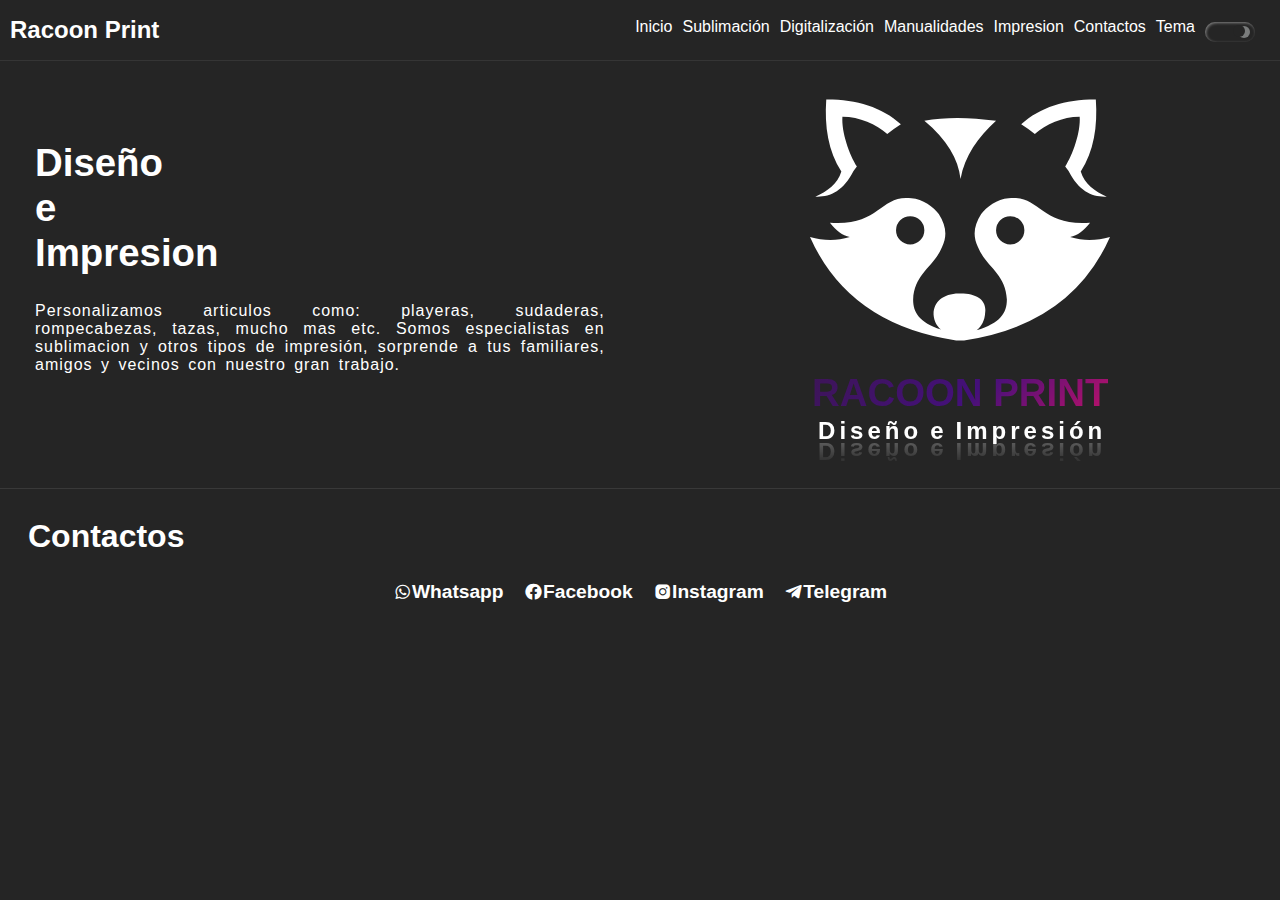
==== index.html @ 9c98d20d "pagina normal" ====
<!DOCTYPE html>
<html lang="en">
<head>
    <meta charset="UTF-8">
    <meta name="viewport" content="width=device-width, initial-scale=1.0">
    <meta name="description" content="">
    <link rel="stylesheet" href="./css/index.css">
    <link href='https://unpkg.com/boxicons@2.1.4/css/boxicons.min.css' rel='stylesheet'>
    <meta http-equiv="Permissions-Policy" content="interest-cohort=(), user-id=()" />
   
    <!--
    <meta http-equiv="Permissions-Policy" content="interest-cohort=(), user-id=()" />
 <meta http-equiv="Content-Security-Policy" content="default-src 'self'">
    <script src="https://www.gstatic.com/firebasejs/10.1.0/firebase-app-compat.js"></script>
    <script src="https://www.gstatic.com/firebasejs/10.1.0/firebase-firestore-compat.js"></script>
   --> <title>Home</title>
</head>

<body class="dark-theme">
  
    <div class="header">
        <h2>Racoon Print</h2>

        <div class="div-menu">
         
            <span class="icon-menu " id="icon-menu-open" >  
             <span></span>
            <span></span>
            <span></span></span> 
            </div>
    
               
   
      
     

      <nav class="contain-menu "  id="contain-menu">
     
        <ul class="menu">
          <li class="menu-item">
            <button class="icon-menu-close" id="icon-menu-close" >
              <span></span>
              <span></span>
              
            </button> 
          </li>
            <li class="menu-item" ><a href="./index.html">Inicio</a></li>
            <li class="menu-item"><a href="./pages/sublimacion.html">Sublimación</a></li>
            <li class="menu-item"><a href="./pages/bordado.html">Digitalización</a></li >
            <li class="menu-item"><a href="./pages/manualidad.html">Manualidades</a></li>
            <li class="menu-item"><a href="./pages/impresion.html">Impresion</a></li>
            <li class="menu-item"><a href="./pages/contactos.html">Contactos</a></li>
          
            <li class="menu-item">Tema<a href="#"><div class="icon-theme"  id="icon-theme">
              <span class="dark" id="span-icon-theme"></span>
             
            </div></a></li>
        </ul>
        </nav>
     
      </div>
<div class="contain-info"> 
 <!--<div class="div-back">
 <span></span>
  <span></span>
  <span></span>
  <span></span>
  
  <svg xmlns="http://www.w3.org/2000/svg" viewBox="0 0 1160.9 933.1" style="--i:1">
    <g id="Capa_2" data-name="Capa 2"><g id="Capa_2_copia" data-name="Capa 2 copia">
    <path class="mechon" d="M582.5,308.3C598.3,218,650.8,146.2,720,82.7,617.5,68.3,524.1,67,442.5,82.7,530.2,155.3,574.1,230.7,582.5,308.3Z"/>
    <path class="cara" d="M1006.7,532.1c28.6-5.3,53.8-25.7,77.1-55.1-193.9,14.6-193.9-110.5-315.6-94.5-42.9,2.8-86.5,34.9-105.8,60.8-28,45.2-33.7,82.4-12.6,127.8,30.8,76.2,107.1,102.2,112,202.8,0,52.4-25.5,91.1-116.9,119.4,19-15.2,31.5-37.8,32.9-67.5,6.7-48.3-31.7-74.8-95.3-74.6-66.5-2.5-105.7,33.4-104.3,81.9,1.8,24,12.1,43.4,28.6,57.3-83.9-28.1-107.7-65.9-107.7-116.5C404,673.3,480.2,647.3,511,571.1c21.1-45.4,15.4-82.6-12.6-127.8-19.2-25.9-62.8-58-105.8-60.8C270.9,366.5,270.9,491.6,77.1,477c23.2,29.4,48.5,49.8,77,55.1-54.3,17-105,13.4-154.1,0Q150.1,870.6,565.6,932.5a47.4,47.4,0,0,0,7.5.6h13.7a59.5,59.5,0,0,0,9.4-.7q415.1-61.8,564.7-400.3C1111.8,545.5,1061,549.1,1006.7,532.1ZM332.9,506.5a54.8,54.8,0,1,1,54.8,54.8A54.8,54.8,0,0,1,332.9,506.5Zm441.9,54.8a54.8,54.8,0,1,1,54.8-54.8A54.8,54.8,0,0,1,774.8,561.3Z"/>
    <path class="oreja-izquierda" d="M20.7,376.4c55.3,2.5,106.5-19.2,147.7-99,4.2-6.2,8.6-12.3,13-18.3h0c-28.8-44.6-60.1-132.7-56-192.2,65.2-.3,131.4,29.2,173.6,66.5a565.6,565.6,0,0,1,52.7-37.7C277.2,28.8,179.4-.6,62.9,0c-7.3,105.2,7.7,200.3,58.4,279.1C106.5,327.1,68.2,355.6,20.7,376.4Z"/>
    <path class="oreja-derecha" d="M1043.6,66.9c4.1,59.5-27.3,147.6-56,192.2,4.4,6,8.8,12.1,13,18.3,41.2,79.8,92.4,101.5,147.7,99-47.5-20.8-85.8-49.3-100.6-97.3,50.7-78.8,65.7-173.9,58.4-279.1C989.6-.6,891.8,28.8,817.3,95.7A565.6,565.6,0,0,1,870,133.4C912.2,96.1,978.4,66.6,1043.6,66.9Z"/>
    </g></g>
    </svg>
    <svg xmlns="http://www.w3.org/2000/svg" viewBox="0 0 1160.9 933.1"  style="--i:2">
      <g id="Capa_2" data-name="Capa 2"><g id="Capa_2_copia" data-name="Capa 2 copia">
      <path class="mechon" d="M582.5,308.3C598.3,218,650.8,146.2,720,82.7,617.5,68.3,524.1,67,442.5,82.7,530.2,155.3,574.1,230.7,582.5,308.3Z"/>
      <path class="cara" d="M1006.7,532.1c28.6-5.3,53.8-25.7,77.1-55.1-193.9,14.6-193.9-110.5-315.6-94.5-42.9,2.8-86.5,34.9-105.8,60.8-28,45.2-33.7,82.4-12.6,127.8,30.8,76.2,107.1,102.2,112,202.8,0,52.4-25.5,91.1-116.9,119.4,19-15.2,31.5-37.8,32.9-67.5,6.7-48.3-31.7-74.8-95.3-74.6-66.5-2.5-105.7,33.4-104.3,81.9,1.8,24,12.1,43.4,28.6,57.3-83.9-28.1-107.7-65.9-107.7-116.5C404,673.3,480.2,647.3,511,571.1c21.1-45.4,15.4-82.6-12.6-127.8-19.2-25.9-62.8-58-105.8-60.8C270.9,366.5,270.9,491.6,77.1,477c23.2,29.4,48.5,49.8,77,55.1-54.3,17-105,13.4-154.1,0Q150.1,870.6,565.6,932.5a47.4,47.4,0,0,0,7.5.6h13.7a59.5,59.5,0,0,0,9.4-.7q415.1-61.8,564.7-400.3C1111.8,545.5,1061,549.1,1006.7,532.1ZM332.9,506.5a54.8,54.8,0,1,1,54.8,54.8A54.8,54.8,0,0,1,332.9,506.5Zm441.9,54.8a54.8,54.8,0,1,1,54.8-54.8A54.8,54.8,0,0,1,774.8,561.3Z"/>
      <path class="oreja-izquierda" d="M20.7,376.4c55.3,2.5,106.5-19.2,147.7-99,4.2-6.2,8.6-12.3,13-18.3h0c-28.8-44.6-60.1-132.7-56-192.2,65.2-.3,131.4,29.2,173.6,66.5a565.6,565.6,0,0,1,52.7-37.7C277.2,28.8,179.4-.6,62.9,0c-7.3,105.2,7.7,200.3,58.4,279.1C106.5,327.1,68.2,355.6,20.7,376.4Z"/>
      <path class="oreja-derecha" d="M1043.6,66.9c4.1,59.5-27.3,147.6-56,192.2,4.4,6,8.8,12.1,13,18.3,41.2,79.8,92.4,101.5,147.7,99-47.5-20.8-85.8-49.3-100.6-97.3,50.7-78.8,65.7-173.9,58.4-279.1C989.6-.6,891.8,28.8,817.3,95.7A565.6,565.6,0,0,1,870,133.4C912.2,96.1,978.4,66.6,1043.6,66.9Z"/>
      </g></g>
      </svg>
      <svg xmlns="http://www.w3.org/2000/svg" viewBox="0 0 1160.9 933.1"  style="--i:3">
        <g id="Capa_2" data-name="Capa 2"><g id="Capa_2_copia" data-name="Capa 2 copia">
        <path class="mechon" d="M582.5,308.3C598.3,218,650.8,146.2,720,82.7,617.5,68.3,524.1,67,442.5,82.7,530.2,155.3,574.1,230.7,582.5,308.3Z"/>
        <path class="cara" d="M1006.7,532.1c28.6-5.3,53.8-25.7,77.1-55.1-193.9,14.6-193.9-110.5-315.6-94.5-42.9,2.8-86.5,34.9-105.8,60.8-28,45.2-33.7,82.4-12.6,127.8,30.8,76.2,107.1,102.2,112,202.8,0,52.4-25.5,91.1-116.9,119.4,19-15.2,31.5-37.8,32.9-67.5,6.7-48.3-31.7-74.8-95.3-74.6-66.5-2.5-105.7,33.4-104.3,81.9,1.8,24,12.1,43.4,28.6,57.3-83.9-28.1-107.7-65.9-107.7-116.5C404,673.3,480.2,647.3,511,571.1c21.1-45.4,15.4-82.6-12.6-127.8-19.2-25.9-62.8-58-105.8-60.8C270.9,366.5,270.9,491.6,77.1,477c23.2,29.4,48.5,49.8,77,55.1-54.3,17-105,13.4-154.1,0Q150.1,870.6,565.6,932.5a47.4,47.4,0,0,0,7.5.6h13.7a59.5,59.5,0,0,0,9.4-.7q415.1-61.8,564.7-400.3C1111.8,545.5,1061,549.1,1006.7,532.1ZM332.9,506.5a54.8,54.8,0,1,1,54.8,54.8A54.8,54.8,0,0,1,332.9,506.5Zm441.9,54.8a54.8,54.8,0,1,1,54.8-54.8A54.8,54.8,0,0,1,774.8,561.3Z"/>
        <path class="oreja-izquierda" d="M20.7,376.4c55.3,2.5,106.5-19.2,147.7-99,4.2-6.2,8.6-12.3,13-18.3h0c-28.8-44.6-60.1-132.7-56-192.2,65.2-.3,131.4,29.2,173.6,66.5a565.6,565.6,0,0,1,52.7-37.7C277.2,28.8,179.4-.6,62.9,0c-7.3,105.2,7.7,200.3,58.4,279.1C106.5,327.1,68.2,355.6,20.7,376.4Z"/>
        <path class="oreja-derecha" d="M1043.6,66.9c4.1,59.5-27.3,147.6-56,192.2,4.4,6,8.8,12.1,13,18.3,41.2,79.8,92.4,101.5,147.7,99-47.5-20.8-85.8-49.3-100.6-97.3,50.7-78.8,65.7-173.9,58.4-279.1C989.6-.6,891.8,28.8,817.3,95.7A565.6,565.6,0,0,1,870,133.4C912.2,96.1,978.4,66.6,1043.6,66.9Z"/>
        </g></g>
        </svg>
        <svg xmlns="http://www.w3.org/2000/svg" viewBox="0 0 1160.9 933.1"  style="--i:4">
          <g id="Capa_2" data-name="Capa 2"><g id="Capa_2_copia" data-name="Capa 2 copia">
          <path class="mechon" d="M582.5,308.3C598.3,218,650.8,146.2,720,82.7,617.5,68.3,524.1,67,442.5,82.7,530.2,155.3,574.1,230.7,582.5,308.3Z"/>
          <path class="cara" d="M1006.7,532.1c28.6-5.3,53.8-25.7,77.1-55.1-193.9,14.6-193.9-110.5-315.6-94.5-42.9,2.8-86.5,34.9-105.8,60.8-28,45.2-33.7,82.4-12.6,127.8,30.8,76.2,107.1,102.2,112,202.8,0,52.4-25.5,91.1-116.9,119.4,19-15.2,31.5-37.8,32.9-67.5,6.7-48.3-31.7-74.8-95.3-74.6-66.5-2.5-105.7,33.4-104.3,81.9,1.8,24,12.1,43.4,28.6,57.3-83.9-28.1-107.7-65.9-107.7-116.5C404,673.3,480.2,647.3,511,571.1c21.1-45.4,15.4-82.6-12.6-127.8-19.2-25.9-62.8-58-105.8-60.8C270.9,366.5,270.9,491.6,77.1,477c23.2,29.4,48.5,49.8,77,55.1-54.3,17-105,13.4-154.1,0Q150.1,870.6,565.6,932.5a47.4,47.4,0,0,0,7.5.6h13.7a59.5,59.5,0,0,0,9.4-.7q415.1-61.8,564.7-400.3C1111.8,545.5,1061,549.1,1006.7,532.1ZM332.9,506.5a54.8,54.8,0,1,1,54.8,54.8A54.8,54.8,0,0,1,332.9,506.5Zm441.9,54.8a54.8,54.8,0,1,1,54.8-54.8A54.8,54.8,0,0,1,774.8,561.3Z"/>
          <path class="oreja-izquierda" d="M20.7,376.4c55.3,2.5,106.5-19.2,147.7-99,4.2-6.2,8.6-12.3,13-18.3h0c-28.8-44.6-60.1-132.7-56-192.2,65.2-.3,131.4,29.2,173.6,66.5a565.6,565.6,0,0,1,52.7-37.7C277.2,28.8,179.4-.6,62.9,0c-7.3,105.2,7.7,200.3,58.4,279.1C106.5,327.1,68.2,355.6,20.7,376.4Z"/>
          <path class="oreja-derecha" d="M1043.6,66.9c4.1,59.5-27.3,147.6-56,192.2,4.4,6,8.8,12.1,13,18.3,41.2,79.8,92.4,101.5,147.7,99-47.5-20.8-85.8-49.3-100.6-97.3,50.7-78.8,65.7-173.9,58.4-279.1C989.6-.6,891.8,28.8,817.3,95.7A565.6,565.6,0,0,1,870,133.4C912.2,96.1,978.4,66.6,1043.6,66.9Z"/>
          </g></g>
          </svg>
          
</div>    -->
  <section class="section-info" >
<div class="div-izq">
  <label class="title-info">Diseño </label>
  <label class="title-info">e</label>
  <label class="title-info">Impresion</label>
    <p>
      Personalizamos  articulos como: playeras, sudaderas, rompecabezas, tazas, 
      mucho mas  etc.
      Somos especialistas en sublimacion y otros tipos de impresión,
      sorprende a tus familiares, amigos y vecinos con nuestro gran trabajo. </p>
    </div>
    <div class="div-der">
   <!--<picture>
        <img src="./assets/img/logocomplete.png" alt="alt"/>
    </picture>
--> 
<svg xmlns="http://www.w3.org/2000/svg" viewBox="0 0 1160.9 933.1" style="--i:1">
  <g id="Capa_2" data-name="Capa 2"><g id="Capa_2_copia" data-name="Capa 2 copia">
  <path class="mechon" d="M582.5,308.3C598.3,218,650.8,146.2,720,82.7,617.5,68.3,524.1,67,442.5,82.7,530.2,155.3,574.1,230.7,582.5,308.3Z"/>
  <path class="cara" d="M1006.7,532.1c28.6-5.3,53.8-25.7,77.1-55.1-193.9,14.6-193.9-110.5-315.6-94.5-42.9,2.8-86.5,34.9-105.8,60.8-28,45.2-33.7,82.4-12.6,127.8,30.8,76.2,107.1,102.2,112,202.8,0,52.4-25.5,91.1-116.9,119.4,19-15.2,31.5-37.8,32.9-67.5,6.7-48.3-31.7-74.8-95.3-74.6-66.5-2.5-105.7,33.4-104.3,81.9,1.8,24,12.1,43.4,28.6,57.3-83.9-28.1-107.7-65.9-107.7-116.5C404,673.3,480.2,647.3,511,571.1c21.1-45.4,15.4-82.6-12.6-127.8-19.2-25.9-62.8-58-105.8-60.8C270.9,366.5,270.9,491.6,77.1,477c23.2,29.4,48.5,49.8,77,55.1-54.3,17-105,13.4-154.1,0Q150.1,870.6,565.6,932.5a47.4,47.4,0,0,0,7.5.6h13.7a59.5,59.5,0,0,0,9.4-.7q415.1-61.8,564.7-400.3C1111.8,545.5,1061,549.1,1006.7,532.1ZM332.9,506.5a54.8,54.8,0,1,1,54.8,54.8A54.8,54.8,0,0,1,332.9,506.5Zm441.9,54.8a54.8,54.8,0,1,1,54.8-54.8A54.8,54.8,0,0,1,774.8,561.3Z"/>
  <path class="oreja-izquierda" d="M20.7,376.4c55.3,2.5,106.5-19.2,147.7-99,4.2-6.2,8.6-12.3,13-18.3h0c-28.8-44.6-60.1-132.7-56-192.2,65.2-.3,131.4,29.2,173.6,66.5a565.6,565.6,0,0,1,52.7-37.7C277.2,28.8,179.4-.6,62.9,0c-7.3,105.2,7.7,200.3,58.4,279.1C106.5,327.1,68.2,355.6,20.7,376.4Z"/>
  <path class="oreja-derecha" d="M1043.6,66.9c4.1,59.5-27.3,147.6-56,192.2,4.4,6,8.8,12.1,13,18.3,41.2,79.8,92.4,101.5,147.7,99-47.5-20.8-85.8-49.3-100.6-97.3,50.7-78.8,65.7-173.9,58.4-279.1C989.6-.6,891.8,28.8,817.3,95.7A565.6,565.6,0,0,1,870,133.4C912.2,96.1,978.4,66.6,1043.6,66.9Z"/>
  </g></g>
  </svg>

    <div class="contain-name">
  <label for="title" class="name">RACOON PRINT</label>
  <div class="slogan">
    <span style="--i:1">D</span>
    <span style="--i:2">i</span>
    <span style="--i:3">s</span>
    <span style="--i:4">e</span>
    <span style="--i:5">ñ</span>
    <span style="--i:6">o</span>
    <span style="--i:7">  </span>
    <span style="--i:7">  </span>
    <span style="--i:8">e</span>
    <span style="--i:9">  </span>
    <span style="--i:9">  </span>
    <span style="--i:10">I</span>
    <span style="--i:11">m</span>
    <span style="--i:12">p</span>
    <span style="--i:13">r</span>
    <span style="--i:14">e</span>
    <span style="--i:15">s</span>
    <span style="--i:16">i</span>
    <span style="--i:17">ó</span>
    <span style="--i:18">n</span>
    

  </div>
  </div>
<!-- <label for="title" class="slogan">Diseño e Impresion</label>-->
        </div>
  </section>  

</div>


    <footer>
         <div class="title-footer"><h1>Contactos</h1></div>
        <div class="contain-contacts">
    
        <a href="https://api.whatsapp.com/send?text=Hola!&phone=+50247507647" class="item-contact"><i class='bx bxl-whatsapp'></i>  Whatsapp</a>
        <a href="https://www.facebook.com/Racoonprintgt" class="item-contact"><i class='bx bxl-facebook-circle'></i>  Facebook</a>
        <a href="https://ig.me/m/juan.renoj.961" class="item-contact"><i class='bx bxl-instagram-alt'></i>  Instagram</a>
        <a href="https://web.telegram.org/k/#@juanrenoj" class="item-contact"><i class='bx bxl-telegram'></i>  Telegram</a>
    </div>
   
    </footer>


    <script type="module" src="./js/inicio.js"></script>
 
   <!-- <script type="module" src="./js/firebase.js"></script>
    <script type="module" src="/js/bordado.js"></script>-->

   
</body>

</html>
---- css/index.css ----
@import url("./paletteColor.css");

  @import url('https://fonts.googleapis.com/css2?family=Montserrat&family=Open+Sans:ital,wght@0,400;1,300&family=Poppins:wght@300&display=swap');

 /*@import url('https://fonts.googleapis.com/css2?family=Lato:ital,wght@0,100;0,300;0,400;0,700;0,900;1,100;1,300;1,400;1,700;1,900&display=swap');
 */

body{
    padding: 0;
    margin: 0;
    font-size: 1rem;
  width: 100%;
  height: 100%;
   font-family: 'lato', sans-serif;
 overflow-x: hidden;
 font-weight: normal;
}
 .ligth-theme{
   
background-color: white;
color: #313131;

}
.ligth-theme a{
    color:#313131;
}

.dark-theme{
    
background-color: rgb(37, 37, 37);

 color: white;

}
.dark-theme a{
    color: white;
}


/** css menu  y side barr*/
.header{
    position: sticky;
    height: 60px;
    z-index: 1;
    background-color: var(--primary);
    top: 0;
    padding: 0px 10px;
    display: flex;
    flex-direction: row;
    justify-content: space-between;
    align-items: center;
 
   box-shadow: 0px 0px 1px #8a8a8a;


}
.dark-theme .header{
    background-color: var(--primary-dark);
}
.ligth-theme .header{
    background-color: var(--primary);
}



.contain-menu {
   visibility: visible;
    height: 60px;
}



.menu{
display: flex;
list-style: none;

}


.dark-theme   .contain-menu{
    background-color: var(--primary-dark);
}
.ligth-theme  .contain-menu{
    background-color: var(--primary);
}
.menu li{
    display: flex;
    text-decoration: none;
    flex-direction: row;
    height: 40px;
    margin:  2px 5px;
    text-align: left;
    justify-content: left;

}
.menu li a{
    text-decoration: none;
    font-size: 1rem;
    font-weight: 500;
    
      /* color: var(--acent);*/
}

.icon-menu{
    visibility: hidden;
    background-color:  transparent;
    border: none;
    height: 25px;
    width: 35px;
    display: flex;
    flex-direction: column;
    justify-content: space-between;
}

.icon-menu span{
    width: 30px;
    height: 3px;
    background-color: var(--acent);
    color: var(--acent);
    border-radius: 10px;
}

.icon-menu-close{
  
    background-color: transparent;
    border: none;
    height: 35px;
    width: 35px;
display: flex;
flex-direction: column;
justify-content: space-between;
align-items: start;
visibility: hidden;
}

.icon-menu-close span:nth-child(1){
    height: 4px;
    width: 30px;
    background-color: var(--acent);
    transform: rotate(45deg);
    border-radius: 10px;
    position: absolute;
    visibility: hidden;
}

.icon-menu-close span:nth-child(2){
    height: 4px;
    width: 30px;
    background-color: var(--acent);
    transform: rotate(-45deg);
    border-radius: 10px;
    position: absolute;
    visibility: hidden;
}

@keyframes arriba {
    0%{
transform: rotate(0deg);
    }
    100%{
transform: rotate(45deg);
    }

    
}
@keyframes abajo {
    0%{
transform: rotate(0deg);
    }
   
    100%{
transform: rotate(-45deg);
    }

    
}


@keyframes arribasalir {
    0%{
transform: rotate(45deg);
    }
    100%{
transform: rotate(0deg);
    }

    
}
@keyframes abajosalir {
    0%{
transform: rotate(-45deg);
    }
   
    100%{
transform: rotate(0deg);
    }
}

.open  {
   visibility: visible;
  
}
.open .icon-menu-close span:nth-child(1),
.open .icon-menu-close span:nth-child(2){
    visibility: visible;  
}
.open .icon-menu-close span:nth-child(1){
   
animation:arriba 2s ;

}
.open .icon-menu-close span:nth-child(2){
    animation: abajo 2s;
     
}

.close {
    visibility: hidden;
  
}
.close .icon-menu-close span:nth-child(1),
.close .icon-menu-close span:nth-child(2){
    visibility: hidden; 
    
}

.close .icon-menu-close span:nth-child(1){
animation: arribasalir 1s 1s;

}
.close .icon-menu-close span:nth-child(2){
    animation: abajosalir 1s 1s;
  
}

.active{
    background-color: var(--acent);
    border-radius:  8px;
}
/*ionos dl menu y icon de tema*/
.div-menu{

    display: flex;
    flex-direction: row;
    align-items: center;
    gap: 5;
    
}
.icon-theme{
    width: 50px;
    height: 20px;
    display: flex;
    align-items: center;
    justify-content: center;
    position: relative;
    margin: 4px 10px;
    border-radius: 20px;
    box-shadow: inset 1px 1px 3px #838383;
}

.ligth{
    width: 12px;
    height: 12px;
    background-color: var(--acent);
    border-radius: 50%;
    position: absolute;
    left: 3px;
    transition: 1s;
}
.ligth::before{
   
    width: 12px;
    height: 12px;
    background-color: var(--secondary);
    border-radius: 50%;
    position: absolute;
    transform: translateX(-30px);
    transform: translateY(-4px);
}
.dark{
    width: 12px;
    height: 12px;
    background-color: var(--acent);
    border-radius: 50%;
    position: absolute;
    right: 5px;
    transition: 1s;
}

.dark::before{
    content: " ";
    width: 12px;
    height: 12px;
    background-color: var(--primary-dark);
    border-radius: 50%;
    position: absolute;
    right: 5px;
    
    transform: translateY(-1px);
    mask-clip:padding-box ;
}
/*css  de los cards de la imagenes*/

.container{
}
.div-secction{

 
 
 display: grid;
 place-items: center;
 grid-template-rows: 60px;/**repeat(auto-fill, minmax(min(100%, 150px), 1fr));*/
grid-template-columns: repeat(auto-fill, minmax(min(100%, 300px),1fr));   

gap: 8px; 
   
}

.dark-theme .div-secction{
    background-color: var(--primary-dark);
}
.ligth-theme .div-secction{
    background-color: var(--primary);
}


.contain-search{
    position: relative;
  width: 300px;
  }
  .title-secction{
    font-size: 1.2rem;
    font-weight: 500;

  }
  .contain-txtBuscar{
      height: 50px;
      display: flex;
      flex-direction: row;
      align-items: center;
      background-color: transparent;

 
  }
  .txtBuscar{
      width: 100%;
     
      padding: 2px 30px;  
      font-size: 1.1rem;
      height: 30px;
      border-radius: 20px;
      border: 2px solid #9b9b9b;
      color: #c2c2c2;
      outline: none;
      background-color: transparent;
  }
  .icon-search{
      
      position: absolute;
      left: 10px;
      font-size: 1.3rem;
      color: #9b9b9b;
  }
  .icon-delete{
      position: absolute;
      right: 10px;
      font-size: 2.15rem;
      color:#9b9b9b;
   
  }
  
  .icon-delete:hover{
      cursor: pointer;
  }
  .txtBuscar:focus{
      border: 2px solid #999999;
      box-shadow: 0px 0px 15px #999999;
      color: #999999;
      
  } 
  .txtBuscar:focus ~ i {
      color: #999999;;
  /* text-shadow: 0px 0px 10px #5fd3f0;*/
  
  }
  
/*==================================================estilos para los contenedores de los cards y la imagines =============================*/


.container-card{
    display: grid;
    gap: 1.2rem;
    position: relative;
    grid-auto-rows: 225px;
    grid-template-columns: repeat(auto-fill, minmax(min(100%, 150px), 1fr));
    padding: 8px 10px;
}



.card{
  /*  background-color: #2b2b2b;
   backdrop-filter: blur(5px);
    -webkit-backdrop-filter:blur(5px) ;
    box-shadow: 4px 4px 8px #adadada8;*/
    border-radius: 8px;
    
   position: relative;
}

.card .face{
    position: absolute;
    width: 100%;
    height: 100%;
    backface-visibility: hidden;
    border-radius: 8px;
    overflow: hidden;
    transition: .8s;
     box-shadow: 2px 2px 5px #7e7e7e46; 
    
}
.card .divfront{
  transform: perspective(600px) rotateY(0deg); 
  display: flex;
  flex-direction: column;
  padding: 0;
}
.card .divfront picture{
    height: 175px;
    width: 100%;

    position: absolute;
}
.card .divfront img{
   width: 100%;
   height: 100%;
}
.card .divfront .divnombre{
    height: 50px;
  width: 100%;
    position: absolute;    
    bottom: 0;
  
  display: flex;
  flex-direction: column;
  justify-content: center;
padding: 6px 8px;
}
.card .divfront .divnombre label{
    margin: 0;
   
    width: 100%;
    
  }
.card .divback{
   transform: perspective(600px) rotateY(180deg);
   width: 100%;
   height: 100%;
  /* background-color: #2f6ef7;*/
 
   display: flex;
   flex-direction: column;
   justify-content: space-between;
}


.card .divback label{
   padding: 8px 8px;
   font-size: 1.15rem;
 }
 
.card .divback p{
    padding: 2px 8px;
    font-weight: lighter;
  }
  .card .divback div{
    padding: 2px 8px;
    display: flex;
    flex-direction: row;
    justify-content: center;
    align-items: center;
  }
  .card .divback div a{
    padding: 2px 8px;
    font-size: 2rem;
  }

 .card:hover .divfront{
 transform: rotateY(180deg);

 }
 .card:hover .divback{   
    transform: rotateY(0deg);
    }


.btn-primary{
    
    display: flex;
    height: 30px;
    width: 100px;
    border-radius: 9px;
    justify-content: center;
    align-items: center;
    padding: 2px 4px;
    color: var(--secondary);
    text-decoration: none;
    font-weight: 700;
   align-self:center;
  margin: 8px;
}

/*==================================================estilos para los contenedores de la pagina inicial =============================*/

.contain-info{
    background-size: cover;
    background-position: center;
  /*  background-image: linear-gradient(0deg, var(--secondary),#ffffffee),url("../assets/img/logoname.png");
    color: var(--primary);*/

 padding:  10px;
    position: relative;  
}


.section-info{
    display: grid;
    gap: 1.3rem;
    grid-auto-rows: 400px;
    grid-template-columns: repeat(auto-fill, minmax(min(100%,450px), 1fr));
    background-repeat: no-repeat;
    background-clip: content-box;
    background-position: center;
    overflow-x: hidden;
    /*
    -webkit-backdrop-filter: blur(10px);
    backdrop-filter: blur(10px);
    background-color: #92929252;*/
}
/*
.ligth-theme .section-info{
    background-image: linear-gradient(0deg, #fff,#ffffffe3), url("../assets/img/Recurso\ 1.svg");
}
.dark-theme .section-info{
    background-image: linear-gradient(0deg, #252525,#252525a4), url("../assets/img/Recurso\ 1.svg");
}*/
.section-info .div-der{
   
    display: flex;
    flex-direction: column;
   
    align-items: center;
    gap: 1px;
   

}
.section-info .div-izq{
  
    display: flex;
    flex-direction: column;
    justify-content: center;
    align-items: center;
    gap: 1px;
    background-size: cover;
    


}
.div-back{
    width: 100%;
    height: 100%;
  display: grid;
  grid-template-rows: 50%;
  grid-template-columns: repeat(auto-fill, minmax(min(100%,300px),1fr));
  
   position: absolute;
   z-index: -1;
    transform-style: preserve-3d;
    transform: perspective(600px) rotateX(60deg);
}

.div-back svg{
   height: 100%;
     width: 100%;
filter: blur(20px);

}

.div-back svg:nth-child(1){
   
    fill: #71d4ec;
  animation: wabesvg 3s 0.1s  infinite;
    
}
.div-back svg:nth-child(2){
  
    fill: #71ec81;
    animation: wabesvg 3s 0.2s  infinite;
    
}
.div-back svg:nth-child(3){

    fill: #b071ec;
    animation: wabesvg 3s 0.3s  infinite;
    
}
.div-back svg:nth-child(4){
 
    fill: #eccf71;

    animation: wabesvg 3s 0.4s  infinite;
}
@keyframes wabesvg {
    0%,100%{
    
        transform: translatez(-100px);
    }
   
    50%{
          
        transform: translatez(100px);
    }
  
}

/*  rebotes en 3d con aros  hechos con 4 span ===================================
agregar al div contenedor
 position: absolute;
    z-index: -1;
      transform-style: preserve-3d;
    transform: perspective(600px) rotateX(60deg);

.div-back span{
    height: 100%;
      width: 100%;
  
 
     opacity: 0.5;   
     position: absolute;
  
 }
 .div-back span:nth-child(1){
     width: 220px;
     height: 220px;
     border: 2px solid #0026ff;
     border-radius: 100%;
   animation: wabes 2s  0.1s infinite;
     
 }
 .div-back span:nth-child(2){
     width: 260px;
     height: 260px;
     border: 2px solid #0026ff;
     border-radius: 100%;
     animation: wabes 2s  0.2s infinite;
     
 }
 .div-back span:nth-child(3){
     width: 300px;
     height: 300px;
     border: 2px solid #0026ff;
     border-radius: 100%;
     animation: wabes 2s  0.3s infinite;
     
 }
 .div-back span:nth-child(4){
     width: 340px;
     height: 340px;
     border: 2px solid #0026ff;
     border-radius: 100%;
     animation: wabes 2s 0.4s   infinite;
 }
 @keyframes wabes {
    0%,100%{    
        transform: translateZ(-100px);
    }   
    50%{          
        transform: translateZ(100px);
    }   
}
 */

.section-info svg{
    width: 300px;
    height: 300px;
    fill: #2f3030;
  /*

   filter: drop-shadow(16px 16px 20px rgb(255, 116, 116)) invert(50%);*/

}

.section-info .contain-name{
    display: flex;
    flex-direction: column;
   
}

.ligth-theme  .section-info svg{
    fill: var(--primary-dark);
}
.dark-theme  .section-info svg{
    fill: var(--primary);
}
   
   @keyframes wabesvg {
    0%,100%{
    
        transform: translatez(-100px);
    }
   
    50%{
          
        transform: translatez(100px);
    }
  
}


@keyframes wabesback {
    0%,100%{
        fill:#ff0953;
        transform: scale(0.5);
    }
   
    50%{
           fill:#561370;

        transform: scale(1);
    }
   /* especial para esxpande  30%{
      transform: scale(1);
    
       fill: #1e65ff;
    }
    100%{
      transform: scale(1.02);
      fill: #36cc5c;
     
    }*/
    
}
/*
.oreja-izquierda{
   
    animation: wabes 3s 0.1s ease alternate infinite;
}
.mechon{

    animation: wabes 3s 0.2s ease alternate infinite;
}
.oreja-derecha{

    animation: wabes 3s 0.3s ease alternate infinite;
}

.cara{

    animation: wabes 3s 0.4s ease alternate infinite;
}*/
.title-info {
   
    font-weight:900;
    font-size: 2.4em;
   align-self: flex-start;
    padding: 0px 25px;
   
    
  /*   background-image: linear-gradient(45deg,#040347 ,#5770ff );
    background-size: auto auto;
    background-clip: border-box;
    background-size: 200% auto;
    color: #fff;
    background-clip: text;
    -webkit-background-clip: text;
    -webkit-text-fill-color: transparent;
   animation: textclip 2s linear infinite;
    display: inline-block;*/
  }

  .section-info p{
    font-size: 1rem;    
    padding: 10px 25px;   
    letter-spacing: 1px;
    word-spacing: 3px;
    text-align: justify;
}
.name{
    width: 100%;
    font-weight:900;
    font-size: 2.4em;
    align-self: center;
    text-align: center;
    background-image: linear-gradient(  -225deg,#3d1557 0%,#44107a 29%,#ff1361 67%,#fff800 100%);
    background-size: auto auto;
    background-clip: border-box;
    background-size: 200% auto;
    color: #fff;
    background-clip: text;
    -webkit-background-clip: text;
    -webkit-text-fill-color: transparent;
    animation: textclip 2s linear infinite;
    display: inline-block;
  
    }

@keyframes textclip {
  to {
    background-position: 200% center;
  }
}
.slogan{
    width: 100%;   
    display: flex;
    position: relative;
    flex-direction: row;
    justify-items: center;
    justify-content: center;
    font-weight: bold;
    font-size: 1.5rem; 
    -webkit-box-reflect: below -12px linear-gradient(transparent, #0a0a0a52);
    
    
}

@keyframes ondas {
    0%, 40%, 100%{
        transform: translateY(0);
    }
    20%{
        transform:  translateY(-20px);
    }
}
.slogan span{
    margin: 2px;
    position: relative;
    display: inline-block;
    animation: ondas 1s infinite;
    animation-delay:  calc(.1s * var(--i)); 
   
}






/*================================================estilos del footer ====================================================*/
footer{
    padding: 8px;
    margin: 8px 0px;
    height: 200px;

   
    border-top: 1.2px solid #86868636;
    /* box-shadow: 0px -2px 1px #92929221;
background-color: rgba(245, 245, 245, 0.062);
backdrop-filter: blur(8px);
-webkit-backdrop-filter:blur(8px) ;*/


}
.ligth-theme footer{
      background-color: var(--primary);
      color: #161616;
}
.ligth-theme .item-contact{
    color: #161616;
}
.dark-theme footer{
    background-color: var(--primary-dark);
    color: #ffffff;
}
.dark-theme  .item-contact{
   
    color: #ffffff;
}

.title-footer{
    padding-left: 20px;
    
}
.contain-contacts{
    text-align: center;
  

}
.item-contact{
    display: inline-flex;
    justify-content: center;
    align-items: center;
    font-size: 1.2rem;
    font-weight: 600;
    text-decoration: none;
    padding: 4px 8px;
   
}
.item-contact:hover{
   border-bottom: 3px solid darkcyan;
   color: darkcyan;
}


/** css for scollbars */

::-webkit-scrollbar{
    width:  10px;
  
}
::-webkit-slider-runnable-track{
    background-color: #5fd3f0;

}

::-webkit-scrollbar-thumb{
    background-image: linear-gradient(0deg, rgb(119, 119, 119), rgba(128, 0, 128, 0));
    border-radius: 10px;

}
::-webkit-scrollbar-track-piece{
    background-color: transparent;
    
    
}

/**=================================================responsive  side bar ==========================================================*/
@media screen and (max-width: 678px) {
    
.contain-menu {
  
    position: absolute;
    top: 0;

    right: 0px;
    height: 100vh;
    width: 250;
   
 box-shadow: 1px  1px 3px #8d8d8d;


}


.menu{

list-style: none;
overflow: hidden;

width: 200px;  
height: 100vh;
display: flex;
flex-direction: column;
justify-content: left;
align-items: center;
}


.menu li{
    list-style: none;
    width: 200px;  
    height: 35px;
    
    }

.icon-menu{
    visibility: visible;
   
}
.icon-menu-close{
    visibility: visible;
}
.icon-menu-close span:nth-child(1){
      visibility: visible;  
} 
.icon-menu-close span:nth-child(2){
    visibility: visible;  
} 

}
@media screen and (min-width: 678px) {
    
    .contain-menu {
      visibility:visible ;
    }
    .icon-menu-close,
.icon-menu-close span{
      visibility: hidden;  
} 
    
    }
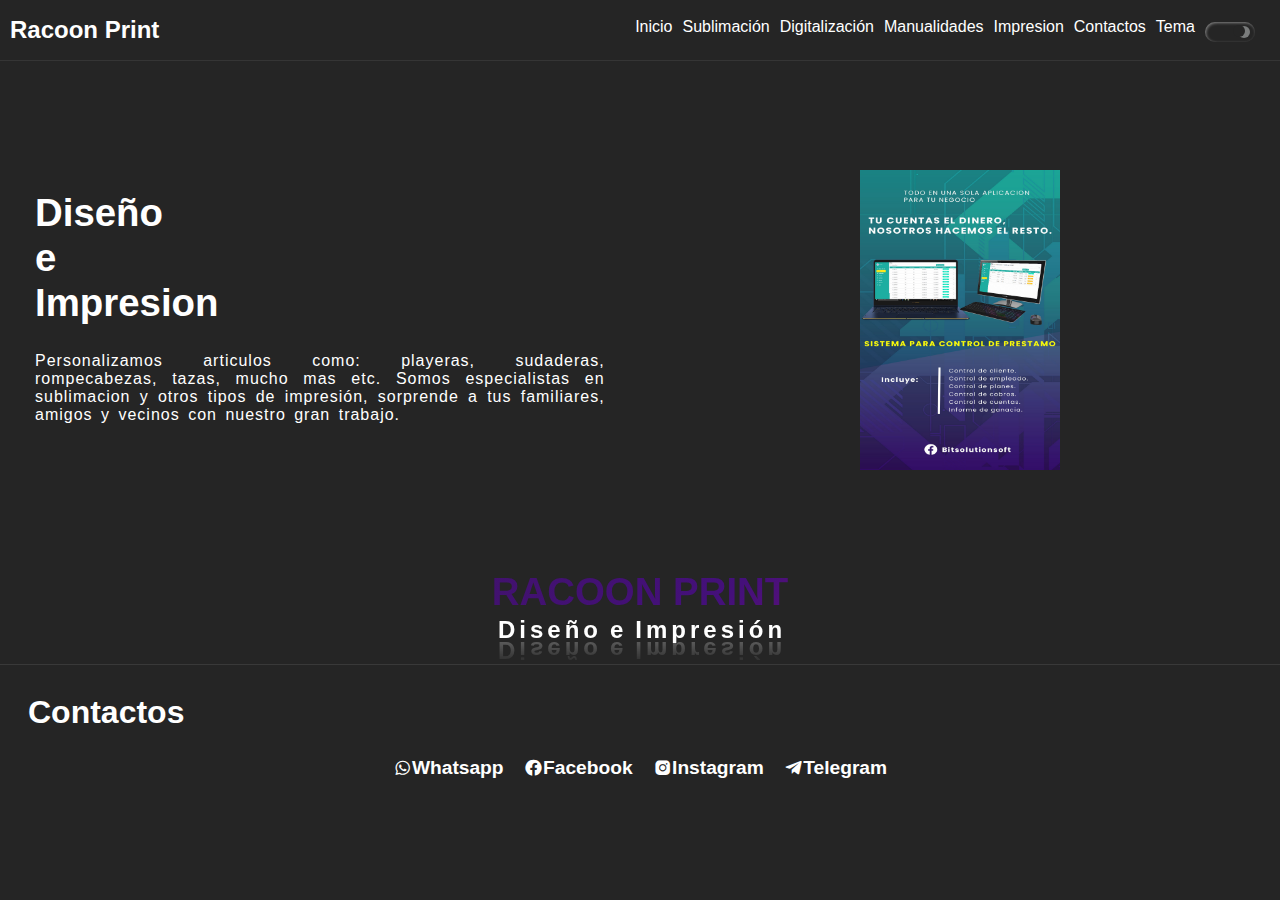
==== commit 0a5757ca: "pagina normal" ====
--- a/index.html
+++ b/index.html
@@ -115,7 +115,7 @@
    <!--<picture>
         <img src="./assets/img/logocomplete.png" alt="alt"/>
     </picture>
---> 
+
 <svg xmlns="http://www.w3.org/2000/svg" viewBox="0 0 1160.9 933.1" style="--i:1">
   <g id="Capa_2" data-name="Capa 2"><g id="Capa_2_copia" data-name="Capa 2 copia">
   <path class="mechon" d="M582.5,308.3C598.3,218,650.8,146.2,720,82.7,617.5,68.3,524.1,67,442.5,82.7,530.2,155.3,574.1,230.7,582.5,308.3Z"/>
@@ -123,38 +123,45 @@
   <path class="oreja-izquierda" d="M20.7,376.4c55.3,2.5,106.5-19.2,147.7-99,4.2-6.2,8.6-12.3,13-18.3h0c-28.8-44.6-60.1-132.7-56-192.2,65.2-.3,131.4,29.2,173.6,66.5a565.6,565.6,0,0,1,52.7-37.7C277.2,28.8,179.4-.6,62.9,0c-7.3,105.2,7.7,200.3,58.4,279.1C106.5,327.1,68.2,355.6,20.7,376.4Z"/>
   <path class="oreja-derecha" d="M1043.6,66.9c4.1,59.5-27.3,147.6-56,192.2,4.4,6,8.8,12.1,13,18.3,41.2,79.8,92.4,101.5,147.7,99-47.5-20.8-85.8-49.3-100.6-97.3,50.7-78.8,65.7-173.9,58.4-279.1C989.6-.6,891.8,28.8,817.3,95.7A565.6,565.6,0,0,1,870,133.4C912.2,96.1,978.4,66.6,1043.6,66.9Z"/>
   </g></g>
-  </svg>
+  </svg>--> 
+  <div class="container-cube">
+    <div class="side-cube" style="--i:0"><picture><img src="./assets/img/6e990ae5-6ec5-463e-ae3e-e872cb635278.jpg" alt=""></picture></div>
+    <div class="side-cube" style="--i:1"><picture><img src="./assets/img/Sin nombre.png" alt=""></picture></div>
+    <div class="side-cube" style="--i:2"><picture><img src="./assets/img/mhchin_Comic_Illustrations_by_Lee_Bermejo_wonder_woman_with_rop_3f3626ec-0ccb-464b-9bf6-fefeca38a796.png" alt=""></picture></div>
+    <div class="side-cube" style="--i:3"><picture><img src="./assets/img/flayer-promo-systema.jpg" alt=""></picture></div>
+    <div></div>
 
-    <div class="contain-name">
-  <label for="title" class="name">RACOON PRINT</label>
-  <div class="slogan">
-    <span style="--i:1">D</span>
-    <span style="--i:2">i</span>
-    <span style="--i:3">s</span>
-    <span style="--i:4">e</span>
-    <span style="--i:5">ñ</span>
-    <span style="--i:6">o</span>
-    <span style="--i:7">  </span>
-    <span style="--i:7">  </span>
-    <span style="--i:8">e</span>
-    <span style="--i:9">  </span>
-    <span style="--i:9">  </span>
-    <span style="--i:10">I</span>
-    <span style="--i:11">m</span>
-    <span style="--i:12">p</span>
-    <span style="--i:13">r</span>
-    <span style="--i:14">e</span>
-    <span style="--i:15">s</span>
-    <span style="--i:16">i</span>
-    <span style="--i:17">ó</span>
-    <span style="--i:18">n</span>
-    
-
-  </div>
-  </div>
+   
 <!-- <label for="title" class="slogan">Diseño e Impresion</label>-->
         </div>
   </section>  
+  <div class="contain-name">
+    <label for="title" class="name">RACOON PRINT</label>
+    <div class="slogan">
+      <span style="--i:1">D</span>
+      <span style="--i:2">i</span>
+      <span style="--i:3">s</span>
+      <span style="--i:4">e</span>
+      <span style="--i:5">ñ</span>
+      <span style="--i:6">o</span>
+      <span style="--i:7">  </span>
+      <span style="--i:7">  </span>
+      <span style="--i:8">e</span>
+      <span style="--i:9">  </span>
+      <span style="--i:9">  </span>
+      <span style="--i:10">I</span>
+      <span style="--i:11">m</span>
+      <span style="--i:12">p</span>
+      <span style="--i:13">r</span>
+      <span style="--i:14">e</span>
+      <span style="--i:15">s</span>
+      <span style="--i:16">i</span>
+      <span style="--i:17">ó</span>
+      <span style="--i:18">n</span>
+      
+  
+    </div>
+    </div>
 
 </div>
 
--- a/css/index.css
+++ b/css/index.css
@@ -526,7 +526,7 @@
 .section-info{
     display: grid;
     gap: 1.3rem;
-    grid-auto-rows: 400px;
+    grid-auto-rows: 500px;
     grid-template-columns: repeat(auto-fill, minmax(min(100%,450px), 1fr));
     background-repeat: no-repeat;
     background-clip: content-box;
@@ -566,6 +566,48 @@
 
 
 }
+
+.container-cube{
+    width: 100vw;
+    height: 100vh;
+display: grid;
+place-items: center;
+position: relative;
+transform-style: preserve-3d;
+
+perspective: 500px;
+}
+.side-cube{
+    height: 300px;
+    width: 200px;
+position: absolute;
+animation: rotar 16s linear infinite;
+animation-delay: calc(-4s * var(--i));
+}
+
+
+.side-cube img,
+.side-cube picture{
+    width: 100%;
+    height: 100%;
+    
+}
+@keyframes rotar {
+    from{
+        transform: rotatey(360deg) translateZ(100px);
+        z-index: 10;
+    
+    }
+    50%{
+        z-index: -10;
+    }
+
+    to{
+        transform: rotatey(0deg) translateZ(100px);
+    }
+    
+}
+/*
 .div-back{
     width: 100%;
     height: 100%;
@@ -621,7 +663,7 @@
         transform: translatez(100px);
     }
   
-}
+}*/
 
 /*  rebotes en 3d con aros  hechos con 4 span ===================================
 agregar al div contenedor
@@ -842,8 +884,19 @@
 
 
 
-
-
+.div-info{
+display: grid;
+place-items: center;
+}
+.div-info-msg{
+    width: 330px;
+    height: 200px;
+    display: flex;
+    flex-direction: column;
+    justify-content: center;
+    padding: 10px;
+
+}
 
 /*================================================estilos del footer ====================================================*/
 footer{
@@ -901,6 +954,7 @@
 }
 
 
+
 /** css for scollbars */
 
 ::-webkit-scrollbar{
@@ -922,6 +976,8 @@
     
     
 }
+
+
 
 /**=================================================responsive  side bar ==========================================================*/
 @media screen and (max-width: 678px) {
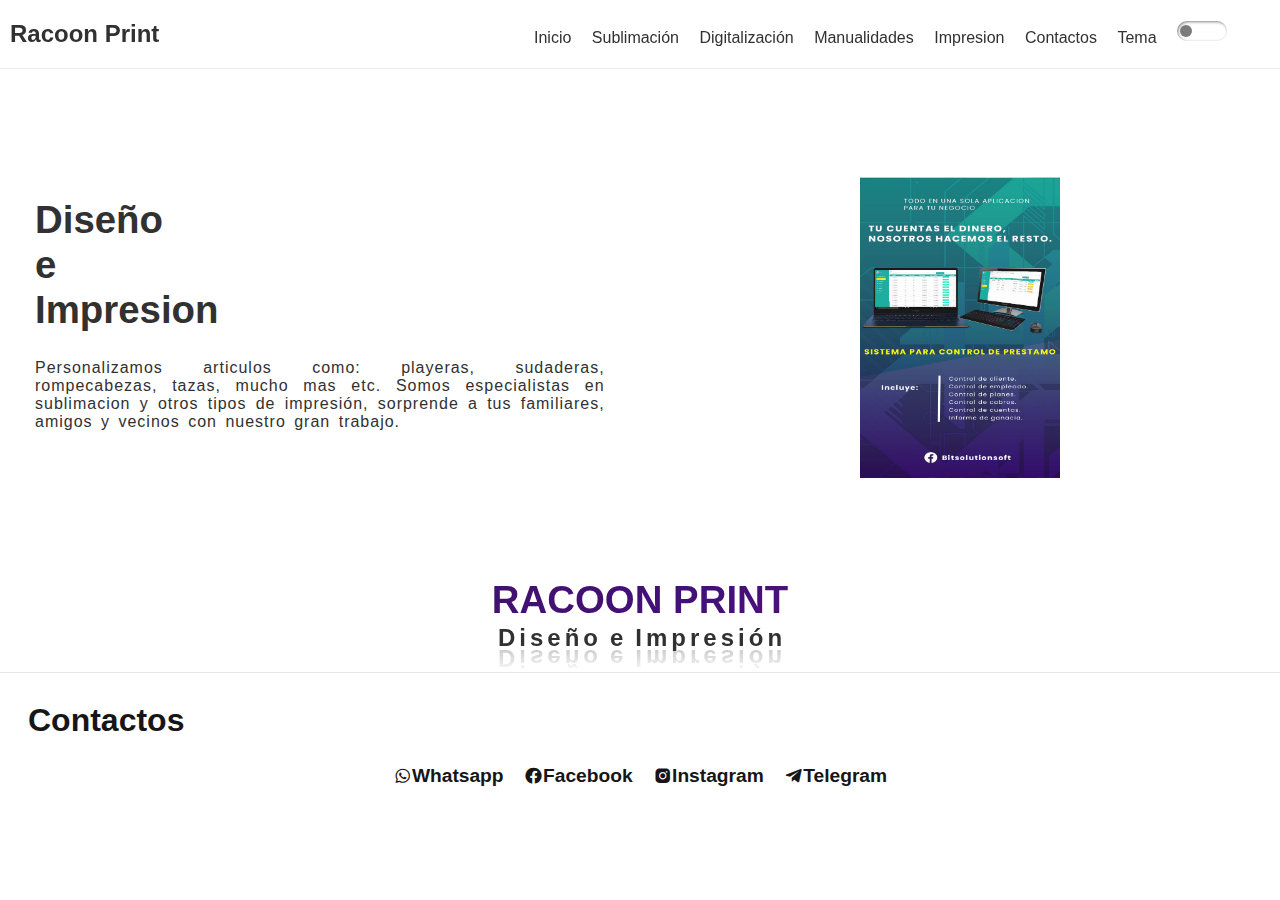
==== commit ce7d403c: "pagina normal" ====
--- a/index.html
+++ b/index.html
@@ -16,49 +16,34 @@
    --> <title>Home</title>
 </head>
 
-<body class="dark-theme">
+<body class="ligth-theme">
   
-    <div class="header">
+    <header class="header">
         <h2>Racoon Print</h2>
-
-        <div class="div-menu">
-         
-            <span class="icon-menu " id="icon-menu-open" >  
-             <span></span>
-            <span></span>
-            <span></span></span> 
-            </div>
-    
-               
-   
-      
-     
-
-      <nav class="contain-menu "  id="contain-menu">
-     
-        <ul class="menu">
-          <li class="menu-item">
-            <button class="icon-menu-close" id="icon-menu-close" >
-              <span></span>
-              <span></span>
-              
-            </button> 
-          </li>
-            <li class="menu-item" ><a href="./index.html">Inicio</a></li>
+      <nav class="contain-menu" >
+        <ul class="menu" id="menu">
+            <li class="menu-item"><div class="icon-close" id="icon-close" ><span></span><span></span></div> </li>
+            <li class="menu-item"><a href="./index.html">Inicio</a></li>
             <li class="menu-item"><a href="./pages/sublimacion.html">Sublimación</a></li>
             <li class="menu-item"><a href="./pages/bordado.html">Digitalización</a></li >
             <li class="menu-item"><a href="./pages/manualidad.html">Manualidades</a></li>
             <li class="menu-item"><a href="./pages/impresion.html">Impresion</a></li>
             <li class="menu-item"><a href="./pages/contactos.html">Contactos</a></li>
-          
-            <li class="menu-item">Tema<a href="#"><div class="icon-theme"  id="icon-theme">
-              <span class="dark" id="span-icon-theme"></span>
+          <li class="menu-item">Tema</li>
+            <li class="menu-item"><div class="icon-theme"  id="icon-theme">
+              <span class="ligth" id="span-icon-theme"></span>
              
             </div></a></li>
         </ul>
+        <div class="icon-menu" id="icon-open">
+          <span></span>
+          <span></span>
+          <span></span>
+          </div>
+
         </nav>
      
-      </div>
+      </header>
 <div class="contain-info"> 
  <!--<div class="div-back">
  <span></span>
--- a/css/index.css
+++ b/css/index.css
@@ -9,15 +9,15 @@
     padding: 0;
     margin: 0;
     font-size: 1rem;
-  width: 100%;
+  width: 100vw;
   height: 100%;
    font-family: 'lato', sans-serif;
- overflow-x: hidden;
+overflow-x: hidden;
  font-weight: normal;
 }
  .ligth-theme{
    
-background-color: white;
+background-color: var(--primary);
 color: #313131;
 
 }
@@ -27,7 +27,7 @@
 
 .dark-theme{
     
-background-color: rgb(37, 37, 37);
+background-color: var(--primary-dark);
 
  color: white;
 
@@ -40,9 +40,10 @@
 /** css menu  y side barr*/
 .header{
     position: sticky;
-    height: 60px;
+
+    width: 100vw;
     z-index: 1;
-    background-color: var(--primary);
+    background-color: var(--primary-dark);
     top: 0;
     padding: 0px 10px;
     display: flex;
@@ -61,201 +62,163 @@
     background-color: var(--primary);
 }
 
+.dark-theme .menu{
+    background-color: var(--primary-dark);
+}
+.ligth-theme .menu{
+    background-color: var(--primary);
+}
 
 
 .contain-menu {
-   visibility: visible;
-    height: 60px;
-}
-
-
+    
+  padding: 2px 15px;
+    margin: 0px 15px;
+    display: flex;
+ 
+}
+
+
+.icon-menu{
+    display: flex;
+     flex-direction: column;
+     justify-content: space-between;  
+     height: 25px;
+     align-self: center;
+ visibility: hidden;
+   
+ }
+ .icon-menu span{
+     width: 25px;
+     height: 5px;
+     border-radius: 20px;
+     background-color: #a09f9f;
+ }
 
 .menu{
-display: flex;
 list-style: none;
-
-}
-
-
-.dark-theme   .contain-menu{
-    background-color: var(--primary-dark);
-}
-.ligth-theme  .contain-menu{
-    background-color: var(--primary);
-}
-.menu li{
-    display: flex;
-    text-decoration: none;
-    flex-direction: row;
-    height: 40px;
-    margin:  2px 5px;
-    text-align: left;
-    justify-content: left;
-
-}
-.menu li a{
+}
+
+
+.menu-item{
+   display: inline-block;
+   margin: 2px 8px;
+   
+}
+.menu-item a{
     text-decoration: none;
     font-size: 1rem;
     font-weight: 500;
-    
-      /* color: var(--acent);*/
-}
-
-.icon-menu{
-    visibility: hidden;
-    background-color:  transparent;
-    border: none;
-    height: 25px;
-    width: 35px;
+
+}
+
+.open{ 
+    visibility: visible !important;
+  
+ }
+ .open .icon-close span:nth-child(1){
+     animation: arriba 2s;
+ }
+ .open .icon-close span:nth-child(2){
+ animation: abajo 2s;
+ }
+
+ @keyframes arriba {
+    0%{transform: rotate(0deg);}
+    100%{transform: rotate(45deg);}
+}
+@keyframes abajo {
+    0%{transform: rotate(0deg);}   
+    100%{transform: rotate(-45deg);}    
+}
+
+
+
+
+/**=================================================responsive  side bar ==========================================================*/
+@media screen and (max-width: 678px) {
+    .icon-menu{
+        visibility: visible;
+    }
+    
+
+    
+    .menu{
+        background-color: var(--primary-dark);
+        position: absolute;
+        top: 0;
+        right: 0;
+        margin: 0;
+        height: 100vh;
+        width: 200px;
+      box-shadow: 0px 0px 1px #9b9b9b;
+   visibility: hidden;
+    }
+    
+    
+    .menu-item{
+        display: flex;
+        margin: 20px 0px;
+        cursor: pointer;
+        
+        }
+    
+   
+.icon-close{
     display: flex;
     flex-direction: column;
-    justify-content: space-between;
-}
-
-.icon-menu span{
-    width: 30px;
-    height: 3px;
-    background-color: var(--acent);
-    color: var(--acent);
-    border-radius: 10px;
-}
-
-.icon-menu-close{
-  
-    background-color: transparent;
-    border: none;
-    height: 35px;
-    width: 35px;
-display: flex;
-flex-direction: column;
-justify-content: space-between;
-align-items: start;
-visibility: hidden;
-}
-
-.icon-menu-close span:nth-child(1){
-    height: 4px;
-    width: 30px;
-    background-color: var(--acent);
-    transform: rotate(45deg);
-    border-radius: 10px;
+    justify-content: space-around;
+    position: relative;
+    padding: 0px;
+    margin-top: 15px;
+    
+}
+.icon-close  span:nth-child(1){
+    width: 25px;
+    height: 5px;
+    background-color: #a09f9f;
+transform: rotate(45deg);
+  position: absolute;
+    border-radius: 20px;
+    
+}
+
+.icon-close  span:nth-child(2){
+    width: 25px;
+    height: 5px;
+    border-radius: 20px;
+    background-color:  #a09f9f;
     position: absolute;
-    visibility: hidden;
-}
-
-.icon-menu-close span:nth-child(2){
-    height: 4px;
-    width: 30px;
-    background-color: var(--acent);
     transform: rotate(-45deg);
-    border-radius: 10px;
-    position: absolute;
-    visibility: hidden;
-}
-
-@keyframes arriba {
-    0%{
-transform: rotate(0deg);
-    }
-    100%{
-transform: rotate(45deg);
-    }
-
-    
-}
-@keyframes abajo {
-    0%{
-transform: rotate(0deg);
-    }
-   
-    100%{
-transform: rotate(-45deg);
-    }
-
-    
-}
-
-
-@keyframes arribasalir {
-    0%{
-transform: rotate(45deg);
-    }
-    100%{
-transform: rotate(0deg);
-    }
-
-    
-}
-@keyframes abajosalir {
-    0%{
-transform: rotate(-45deg);
-    }
-   
-    100%{
-transform: rotate(0deg);
-    }
-}
-
-.open  {
-   visibility: visible;
-  
-}
-.open .icon-menu-close span:nth-child(1),
-.open .icon-menu-close span:nth-child(2){
-    visibility: visible;  
-}
-.open .icon-menu-close span:nth-child(1){
-   
-animation:arriba 2s ;
-
-}
-.open .icon-menu-close span:nth-child(2){
-    animation: abajo 2s;
-     
-}
-
-.close {
-    visibility: hidden;
-  
-}
-.close .icon-menu-close span:nth-child(1),
-.close .icon-menu-close span:nth-child(2){
-    visibility: hidden; 
-    
-}
-
-.close .icon-menu-close span:nth-child(1){
-animation: arribasalir 1s 1s;
-
-}
-.close .icon-menu-close span:nth-child(2){
-    animation: abajosalir 1s 1s;
-  
-}
-
-.active{
-    background-color: var(--acent);
-    border-radius:  8px;
-}
+    
+}
+    
+    }
+
+
+
+
+.dark-theme   .contain-menu{
+    background-color: var(--primary-dark);
+}
+.ligth-theme  .contain-menu{
+    background-color: var(--primary);
+}
+
 /*ionos dl menu y icon de tema*/
-.div-menu{
-
-    display: flex;
-    flex-direction: row;
-    align-items: center;
-    gap: 5;
-    
-}
+
 .icon-theme{
     width: 50px;
     height: 20px;
     display: flex;
     align-items: center;
     justify-content: center;
-    position: relative;
-    margin: 4px 10px;
+   position: relative;
+ 
+    
     border-radius: 20px;
     box-shadow: inset 1px 1px 3px #838383;
+
 }
 
 .ligth{
@@ -265,18 +228,9 @@
     border-radius: 50%;
     position: absolute;
     left: 3px;
-    transition: 1s;
-}
-.ligth::before{
-   
-    width: 12px;
-    height: 12px;
-    background-color: var(--secondary);
-    border-radius: 50%;
-    position: absolute;
-    transform: translateX(-30px);
-    transform: translateY(-4px);
-}
+   
+}
+
 .dark{
     width: 12px;
     height: 12px;
@@ -284,7 +238,7 @@
     border-radius: 50%;
     position: absolute;
     right: 5px;
-    transition: 1s;
+
 }
 
 .dark::before{
@@ -295,9 +249,8 @@
     border-radius: 50%;
     position: absolute;
     right: 5px;
-    
     transform: translateY(-1px);
-    mask-clip:padding-box ;
+    
 }
 /*css  de los cards de la imagenes*/
 
@@ -978,69 +931,3 @@
 }
 
 
-
-/**=================================================responsive  side bar ==========================================================*/
-@media screen and (max-width: 678px) {
-    
-.contain-menu {
-  
-    position: absolute;
-    top: 0;
-
-    right: 0px;
-    height: 100vh;
-    width: 250;
-   
- box-shadow: 1px  1px 3px #8d8d8d;
-
-
-}
-
-
-.menu{
-
-list-style: none;
-overflow: hidden;
-
-width: 200px;  
-height: 100vh;
-display: flex;
-flex-direction: column;
-justify-content: left;
-align-items: center;
-}
-
-
-.menu li{
-    list-style: none;
-    width: 200px;  
-    height: 35px;
-    
-    }
-
-.icon-menu{
-    visibility: visible;
-   
-}
-.icon-menu-close{
-    visibility: visible;
-}
-.icon-menu-close span:nth-child(1){
-      visibility: visible;  
-} 
-.icon-menu-close span:nth-child(2){
-    visibility: visible;  
-} 
-
-}
-@media screen and (min-width: 678px) {
-    
-    .contain-menu {
-      visibility:visible ;
-    }
-    .icon-menu-close,
-.icon-menu-close span{
-      visibility: hidden;  
-} 
-    
-    }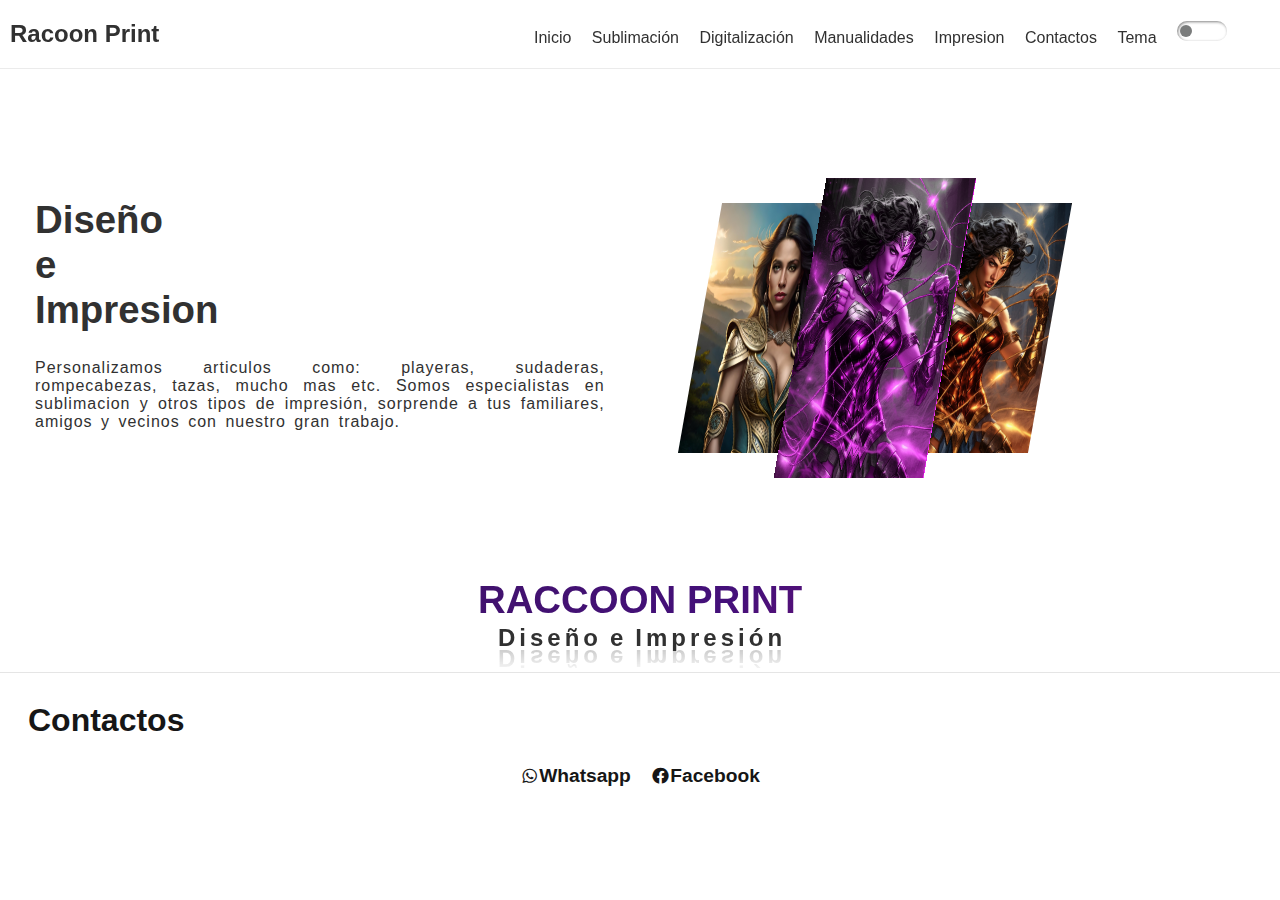
==== commit aa0d0ab3: "se corrigio portada" ====
--- a/index.html
+++ b/index.html
@@ -108,20 +108,25 @@
   <path class="oreja-izquierda" d="M20.7,376.4c55.3,2.5,106.5-19.2,147.7-99,4.2-6.2,8.6-12.3,13-18.3h0c-28.8-44.6-60.1-132.7-56-192.2,65.2-.3,131.4,29.2,173.6,66.5a565.6,565.6,0,0,1,52.7-37.7C277.2,28.8,179.4-.6,62.9,0c-7.3,105.2,7.7,200.3,58.4,279.1C106.5,327.1,68.2,355.6,20.7,376.4Z"/>
   <path class="oreja-derecha" d="M1043.6,66.9c4.1,59.5-27.3,147.6-56,192.2,4.4,6,8.8,12.1,13,18.3,41.2,79.8,92.4,101.5,147.7,99-47.5-20.8-85.8-49.3-100.6-97.3,50.7-78.8,65.7-173.9,58.4-279.1C989.6-.6,891.8,28.8,817.3,95.7A565.6,565.6,0,0,1,870,133.4C912.2,96.1,978.4,66.6,1043.6,66.9Z"/>
   </g></g>
-  </svg>--> 
+  </svg>
   <div class="container-cube">
     <div class="side-cube" style="--i:0"><picture><img src="./assets/img/6e990ae5-6ec5-463e-ae3e-e872cb635278.jpg" alt=""></picture></div>
     <div class="side-cube" style="--i:1"><picture><img src="./assets/img/Sin nombre.png" alt=""></picture></div>
     <div class="side-cube" style="--i:2"><picture><img src="./assets/img/mhchin_Comic_Illustrations_by_Lee_Bermejo_wonder_woman_with_rop_3f3626ec-0ccb-464b-9bf6-fefeca38a796.png" alt=""></picture></div>
     <div class="side-cube" style="--i:3"><picture><img src="./assets/img/flayer-promo-systema.jpg" alt=""></picture></div>
-    <div></div>
-
+    <div></div>--> 
+    <div class="container-image">
+      <img class="side-cube" style="--i:0" src="./assets/img/6e990ae5-6ec5-463e-ae3e-e872cb635278.jpg" alt="">
+      <img class="side-cube" style="--i:1" src="./assets/img/Sin nombre.png" alt="">
+      <img class="side-cube" style="--i:2" src="./assets/img/mhchin_Comic_Illustrations_by_Lee_Bermejo_wonder_woman_with_rop_3f3626ec-0ccb-464b-9bf6-fefeca38a796.png" alt="">
+    
+      </div>
    
 <!-- <label for="title" class="slogan">Diseño e Impresion</label>-->
         </div>
   </section>  
   <div class="contain-name">
-    <label for="title" class="name">RACOON PRINT</label>
+    <label for="title" class="name">RACCOON PRINT</label>
     <div class="slogan">
       <span style="--i:1">D</span>
       <span style="--i:2">i</span>
@@ -156,10 +161,11 @@
         <div class="contain-contacts">
     
         <a href="https://api.whatsapp.com/send?text=Hola!&phone=+50247507647" class="item-contact"><i class='bx bxl-whatsapp'></i>  Whatsapp</a>
-        <a href="https://www.facebook.com/Racoonprintgt" class="item-contact"><i class='bx bxl-facebook-circle'></i>  Facebook</a>
-        <a href="https://ig.me/m/juan.renoj.961" class="item-contact"><i class='bx bxl-instagram-alt'></i>  Instagram</a>
+        <a href="https://www.facebook.com/Raccoonprintgt" class="item-contact"><i class='bx bxl-facebook-circle'></i>  Facebook</a>
+       <!-- <a href="https://ig.me/m/juan.renoj.961" class="item-contact"><i class='bx bxl-instagram-alt'></i>  Instagram</a>
         <a href="https://web.telegram.org/k/#@juanrenoj" class="item-contact"><i class='bx bxl-telegram'></i>  Telegram</a>
-    </div>
+    -->
+      </div>
    
     </footer>
 
--- a/css/index.css
+++ b/css/index.css
@@ -479,13 +479,17 @@
 .section-info{
     display: grid;
     gap: 1.3rem;
-    grid-auto-rows: 500px;
-    grid-template-columns: repeat(auto-fill, minmax(min(100%,450px), 1fr));
+display: flex;
+flex-direction: row;
+flex-wrap: wrap;
+height: 500px;
+
+    /*  
     background-repeat: no-repeat;
     background-clip: content-box;
     background-position: center;
-    overflow-x: hidden;
-    /*
+    overflow-x: hidden;  grid-auto-rows: 500px;
+    grid-template-columns: repeat(auto-fill, minmax(min(100%,450px), 1fr));
     -webkit-backdrop-filter: blur(10px);
     backdrop-filter: blur(10px);
     background-color: #92929252;*/
@@ -501,7 +505,8 @@
    
     display: flex;
     flex-direction: column;
-   
+   width: 300px;
+   flex-grow: 1;
     align-items: center;
     gap: 1px;
    
@@ -514,12 +519,61 @@
     justify-content: center;
     align-items: center;
     gap: 1px;
+    width: 300px;
     background-size: cover;
-    
-
-
-}
-
+    flex-grow: 1;
+
+
+}
+.container-image{
+    width: 100%;
+    height: 100%; 
+    display: flex;
+flex-direction: row;
+overflow: hidden;
+align-items: center;
+justify-content: center;
+position: relative;
+}
+.side-cube {
+    width: 150px;
+   
+    transform: skew(-10deg);
+position:absolute;
+}
+.container-image :nth-child(1) {
+left: 50px;
+   height: 250px;
+}
+.container-image :nth-child(2) {
+    left: 150px;
+    z-index: 1; 
+    height: 300px;
+}
+.container-image :nth-child(3) {
+    height: 250px;
+    left: 250px;
+}
+
+
+
+@keyframes zoom {
+    0%,100%{
+        height: 250px;
+    }
+    10%{  z-index: 2; 
+        height: 300px;}
+  
+        49%{
+            z-index: 2; 
+           height: 300px;}
+           50%{
+            
+           height: 250px;}
+    
+}
+/*===============================================estilos giratorios de 3d de las imagenes ==============================================================*/
+/*
 .container-cube{
     width: 100vw;
     height: 100vh;
@@ -560,6 +614,8 @@
     }
     
 }
+*/
+/*==============================================fin de los giratorios="""""""""""""""""""""""""""""""""*/
 /*
 .div-back{
     width: 100%;
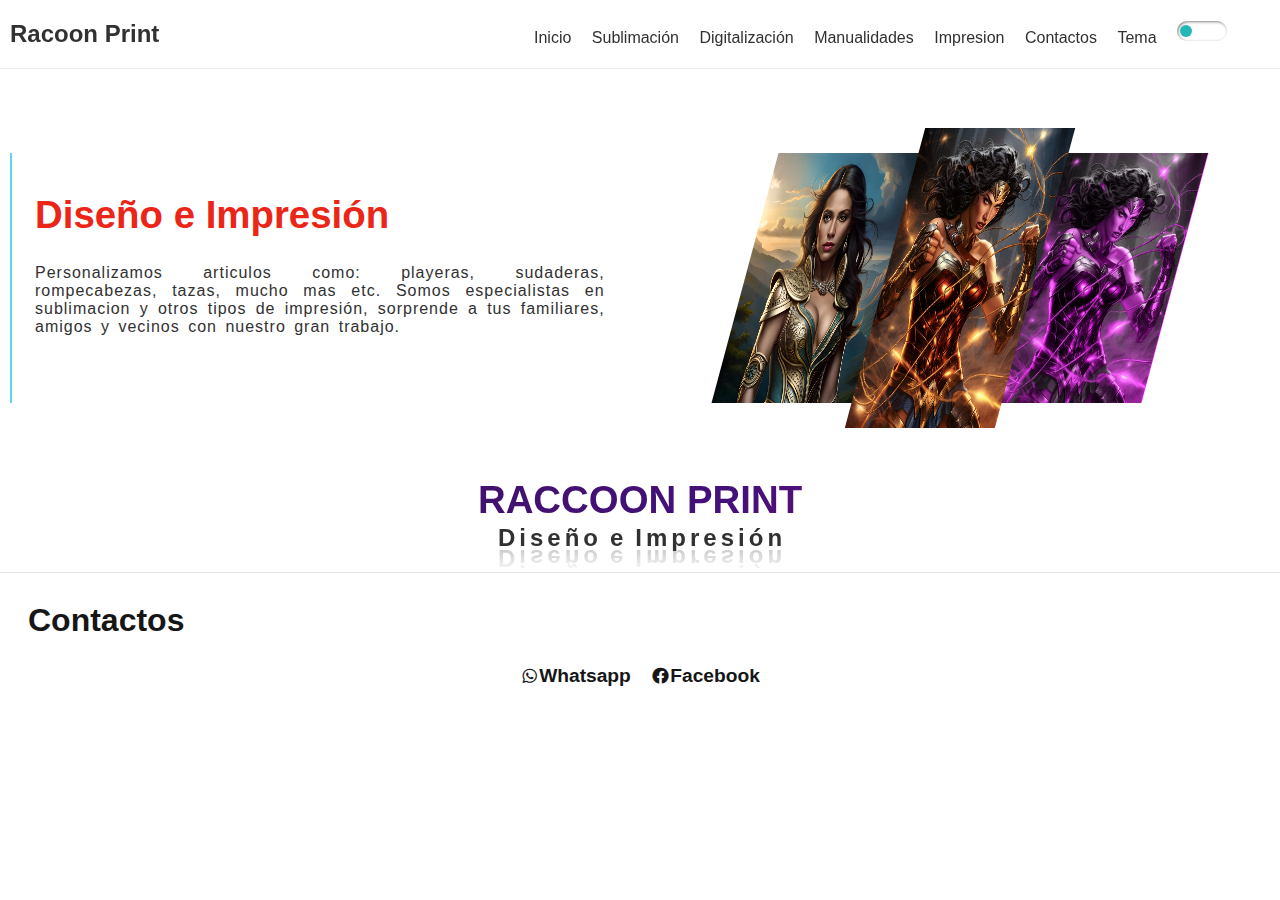
==== commit 8fa31a4c: "se corrigio portada" ====
--- a/index.html
+++ b/index.html
@@ -87,9 +87,8 @@
 </div>    -->
   <section class="section-info" >
 <div class="div-izq">
-  <label class="title-info">Diseño </label>
-  <label class="title-info">e</label>
-  <label class="title-info">Impresion</label>
+  <label class="title-info">Diseño e Impresión</label>
+
     <p>
       Personalizamos  articulos como: playeras, sudaderas, rompecabezas, tazas, 
       mucho mas  etc.
--- a/css/index.css
+++ b/css/index.css
@@ -482,7 +482,7 @@
 display: flex;
 flex-direction: row;
 flex-wrap: wrap;
-height: 500px;
+
 
     /*  
     background-repeat: no-repeat;
@@ -501,7 +501,7 @@
 .dark-theme .section-info{
     background-image: linear-gradient(0deg, #252525,#252525a4), url("../assets/img/Recurso\ 1.svg");
 }*/
-.section-info .div-der{
+.div-der{
    
     display: flex;
     flex-direction: column;
@@ -509,10 +509,11 @@
    flex-grow: 1;
     align-items: center;
     gap: 1px;
-   
-
-}
-.section-info .div-izq{
+height: 400px;
+
+}
+
+.div-izq{
   
     display: flex;
     flex-direction: column;
@@ -520,10 +521,18 @@
     align-items: center;
     gap: 1px;
     width: 300px;
-    background-size: cover;
     flex-grow: 1;
-
-
+position: relative;
+height: 400px;
+
+}
+.div-izq::after{
+content:  " ";
+width: 2px;
+height: 250px;
+background-color: #5fd3f0;
+position: absolute;
+left: 0;
 }
 .container-image{
     width: 100%;
@@ -534,28 +543,33 @@
 align-items: center;
 justify-content: center;
 position: relative;
+
 }
 .side-cube {
-    width: 150px;
-   
-    transform: skew(-10deg);
+width: 150px;
+
+   flex-grow: 2;
+   flex-shrink: 2;
+    transform: skew(-15deg);
 position:absolute;
+
 }
 .container-image :nth-child(1) {
-left: 50px;
+translate: -140px;
    height: 250px;
 }
+.container-image :nth-child(3) { 
+  
+    height: 300px;
+}
 .container-image :nth-child(2) {
-    left: 150px;
-    z-index: 1; 
-    height: 300px;
-}
-.container-image :nth-child(3) {
     height: 250px;
-    left: 250px;
-}
-
-
+  translate: 140px;
+}
+
+.side-cube:hover{
+-webkit-filter:hue-rotate(90deg)
+}
 
 @keyframes zoom {
     0%,100%{
@@ -815,6 +829,7 @@
     font-size: 2.4em;
    align-self: flex-start;
     padding: 0px 25px;
+    color: var(--secondary);
    
     
   /*   background-image: linear-gradient(45deg,#040347 ,#5770ff );
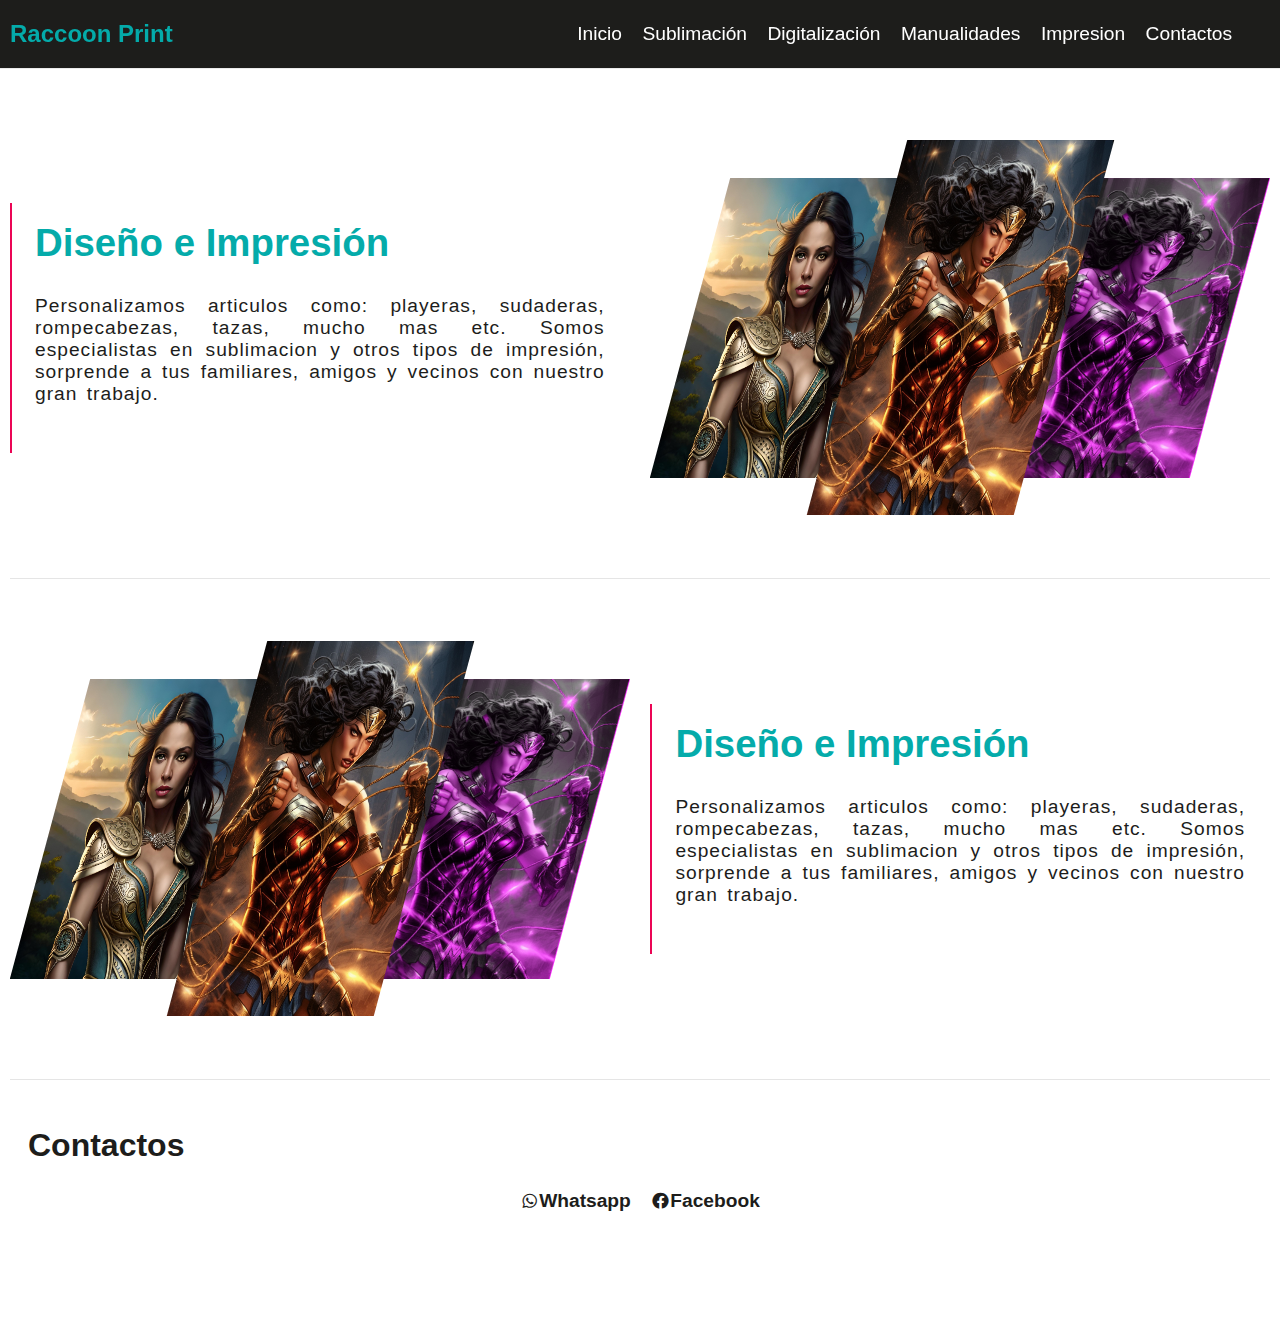
==== commit 0b126ab6: "se corrigio portada" ====
--- a/index.html
+++ b/index.html
@@ -19,7 +19,7 @@
 <body class="ligth-theme">
   
     <header class="header">
-        <h2>Racoon Print</h2>
+        <h2 class="header-title">Raccoon Print</h2>
       <nav class="contain-menu" >
         <ul class="menu" id="menu">
             <li class="menu-item"><div class="icon-close" id="icon-close" ><span></span><span></span></div> </li>
@@ -29,11 +29,11 @@
             <li class="menu-item"><a href="./pages/manualidad.html">Manualidades</a></li>
             <li class="menu-item"><a href="./pages/impresion.html">Impresion</a></li>
             <li class="menu-item"><a href="./pages/contactos.html">Contactos</a></li>
-          <li class="menu-item">Tema</li>
+        <!-- <li class="menu-item">Tema</li>
             <li class="menu-item"><div class="icon-theme"  id="icon-theme">
               <span class="ligth" id="span-icon-theme"></span>
              
-            </div></a></li>
+            </div></a></li>--> 
         </ul>
         <div class="icon-menu" id="icon-open">
           <span></span>
@@ -45,46 +45,7 @@
      
       </header>
 <div class="contain-info"> 
- <!--<div class="div-back">
- <span></span>
-  <span></span>
-  <span></span>
-  <span></span>
-  
-  <svg xmlns="http://www.w3.org/2000/svg" viewBox="0 0 1160.9 933.1" style="--i:1">
-    <g id="Capa_2" data-name="Capa 2"><g id="Capa_2_copia" data-name="Capa 2 copia">
-    <path class="mechon" d="M582.5,308.3C598.3,218,650.8,146.2,720,82.7,617.5,68.3,524.1,67,442.5,82.7,530.2,155.3,574.1,230.7,582.5,308.3Z"/>
-    <path class="cara" d="M1006.7,532.1c28.6-5.3,53.8-25.7,77.1-55.1-193.9,14.6-193.9-110.5-315.6-94.5-42.9,2.8-86.5,34.9-105.8,60.8-28,45.2-33.7,82.4-12.6,127.8,30.8,76.2,107.1,102.2,112,202.8,0,52.4-25.5,91.1-116.9,119.4,19-15.2,31.5-37.8,32.9-67.5,6.7-48.3-31.7-74.8-95.3-74.6-66.5-2.5-105.7,33.4-104.3,81.9,1.8,24,12.1,43.4,28.6,57.3-83.9-28.1-107.7-65.9-107.7-116.5C404,673.3,480.2,647.3,511,571.1c21.1-45.4,15.4-82.6-12.6-127.8-19.2-25.9-62.8-58-105.8-60.8C270.9,366.5,270.9,491.6,77.1,477c23.2,29.4,48.5,49.8,77,55.1-54.3,17-105,13.4-154.1,0Q150.1,870.6,565.6,932.5a47.4,47.4,0,0,0,7.5.6h13.7a59.5,59.5,0,0,0,9.4-.7q415.1-61.8,564.7-400.3C1111.8,545.5,1061,549.1,1006.7,532.1ZM332.9,506.5a54.8,54.8,0,1,1,54.8,54.8A54.8,54.8,0,0,1,332.9,506.5Zm441.9,54.8a54.8,54.8,0,1,1,54.8-54.8A54.8,54.8,0,0,1,774.8,561.3Z"/>
-    <path class="oreja-izquierda" d="M20.7,376.4c55.3,2.5,106.5-19.2,147.7-99,4.2-6.2,8.6-12.3,13-18.3h0c-28.8-44.6-60.1-132.7-56-192.2,65.2-.3,131.4,29.2,173.6,66.5a565.6,565.6,0,0,1,52.7-37.7C277.2,28.8,179.4-.6,62.9,0c-7.3,105.2,7.7,200.3,58.4,279.1C106.5,327.1,68.2,355.6,20.7,376.4Z"/>
-    <path class="oreja-derecha" d="M1043.6,66.9c4.1,59.5-27.3,147.6-56,192.2,4.4,6,8.8,12.1,13,18.3,41.2,79.8,92.4,101.5,147.7,99-47.5-20.8-85.8-49.3-100.6-97.3,50.7-78.8,65.7-173.9,58.4-279.1C989.6-.6,891.8,28.8,817.3,95.7A565.6,565.6,0,0,1,870,133.4C912.2,96.1,978.4,66.6,1043.6,66.9Z"/>
-    </g></g>
-    </svg>
-    <svg xmlns="http://www.w3.org/2000/svg" viewBox="0 0 1160.9 933.1"  style="--i:2">
-      <g id="Capa_2" data-name="Capa 2"><g id="Capa_2_copia" data-name="Capa 2 copia">
-      <path class="mechon" d="M582.5,308.3C598.3,218,650.8,146.2,720,82.7,617.5,68.3,524.1,67,442.5,82.7,530.2,155.3,574.1,230.7,582.5,308.3Z"/>
-      <path class="cara" d="M1006.7,532.1c28.6-5.3,53.8-25.7,77.1-55.1-193.9,14.6-193.9-110.5-315.6-94.5-42.9,2.8-86.5,34.9-105.8,60.8-28,45.2-33.7,82.4-12.6,127.8,30.8,76.2,107.1,102.2,112,202.8,0,52.4-25.5,91.1-116.9,119.4,19-15.2,31.5-37.8,32.9-67.5,6.7-48.3-31.7-74.8-95.3-74.6-66.5-2.5-105.7,33.4-104.3,81.9,1.8,24,12.1,43.4,28.6,57.3-83.9-28.1-107.7-65.9-107.7-116.5C404,673.3,480.2,647.3,511,571.1c21.1-45.4,15.4-82.6-12.6-127.8-19.2-25.9-62.8-58-105.8-60.8C270.9,366.5,270.9,491.6,77.1,477c23.2,29.4,48.5,49.8,77,55.1-54.3,17-105,13.4-154.1,0Q150.1,870.6,565.6,932.5a47.4,47.4,0,0,0,7.5.6h13.7a59.5,59.5,0,0,0,9.4-.7q415.1-61.8,564.7-400.3C1111.8,545.5,1061,549.1,1006.7,532.1ZM332.9,506.5a54.8,54.8,0,1,1,54.8,54.8A54.8,54.8,0,0,1,332.9,506.5Zm441.9,54.8a54.8,54.8,0,1,1,54.8-54.8A54.8,54.8,0,0,1,774.8,561.3Z"/>
-      <path class="oreja-izquierda" d="M20.7,376.4c55.3,2.5,106.5-19.2,147.7-99,4.2-6.2,8.6-12.3,13-18.3h0c-28.8-44.6-60.1-132.7-56-192.2,65.2-.3,131.4,29.2,173.6,66.5a565.6,565.6,0,0,1,52.7-37.7C277.2,28.8,179.4-.6,62.9,0c-7.3,105.2,7.7,200.3,58.4,279.1C106.5,327.1,68.2,355.6,20.7,376.4Z"/>
-      <path class="oreja-derecha" d="M1043.6,66.9c4.1,59.5-27.3,147.6-56,192.2,4.4,6,8.8,12.1,13,18.3,41.2,79.8,92.4,101.5,147.7,99-47.5-20.8-85.8-49.3-100.6-97.3,50.7-78.8,65.7-173.9,58.4-279.1C989.6-.6,891.8,28.8,817.3,95.7A565.6,565.6,0,0,1,870,133.4C912.2,96.1,978.4,66.6,1043.6,66.9Z"/>
-      </g></g>
-      </svg>
-      <svg xmlns="http://www.w3.org/2000/svg" viewBox="0 0 1160.9 933.1"  style="--i:3">
-        <g id="Capa_2" data-name="Capa 2"><g id="Capa_2_copia" data-name="Capa 2 copia">
-        <path class="mechon" d="M582.5,308.3C598.3,218,650.8,146.2,720,82.7,617.5,68.3,524.1,67,442.5,82.7,530.2,155.3,574.1,230.7,582.5,308.3Z"/>
-        <path class="cara" d="M1006.7,532.1c28.6-5.3,53.8-25.7,77.1-55.1-193.9,14.6-193.9-110.5-315.6-94.5-42.9,2.8-86.5,34.9-105.8,60.8-28,45.2-33.7,82.4-12.6,127.8,30.8,76.2,107.1,102.2,112,202.8,0,52.4-25.5,91.1-116.9,119.4,19-15.2,31.5-37.8,32.9-67.5,6.7-48.3-31.7-74.8-95.3-74.6-66.5-2.5-105.7,33.4-104.3,81.9,1.8,24,12.1,43.4,28.6,57.3-83.9-28.1-107.7-65.9-107.7-116.5C404,673.3,480.2,647.3,511,571.1c21.1-45.4,15.4-82.6-12.6-127.8-19.2-25.9-62.8-58-105.8-60.8C270.9,366.5,270.9,491.6,77.1,477c23.2,29.4,48.5,49.8,77,55.1-54.3,17-105,13.4-154.1,0Q150.1,870.6,565.6,932.5a47.4,47.4,0,0,0,7.5.6h13.7a59.5,59.5,0,0,0,9.4-.7q415.1-61.8,564.7-400.3C1111.8,545.5,1061,549.1,1006.7,532.1ZM332.9,506.5a54.8,54.8,0,1,1,54.8,54.8A54.8,54.8,0,0,1,332.9,506.5Zm441.9,54.8a54.8,54.8,0,1,1,54.8-54.8A54.8,54.8,0,0,1,774.8,561.3Z"/>
-        <path class="oreja-izquierda" d="M20.7,376.4c55.3,2.5,106.5-19.2,147.7-99,4.2-6.2,8.6-12.3,13-18.3h0c-28.8-44.6-60.1-132.7-56-192.2,65.2-.3,131.4,29.2,173.6,66.5a565.6,565.6,0,0,1,52.7-37.7C277.2,28.8,179.4-.6,62.9,0c-7.3,105.2,7.7,200.3,58.4,279.1C106.5,327.1,68.2,355.6,20.7,376.4Z"/>
-        <path class="oreja-derecha" d="M1043.6,66.9c4.1,59.5-27.3,147.6-56,192.2,4.4,6,8.8,12.1,13,18.3,41.2,79.8,92.4,101.5,147.7,99-47.5-20.8-85.8-49.3-100.6-97.3,50.7-78.8,65.7-173.9,58.4-279.1C989.6-.6,891.8,28.8,817.3,95.7A565.6,565.6,0,0,1,870,133.4C912.2,96.1,978.4,66.6,1043.6,66.9Z"/>
-        </g></g>
-        </svg>
-        <svg xmlns="http://www.w3.org/2000/svg" viewBox="0 0 1160.9 933.1"  style="--i:4">
-          <g id="Capa_2" data-name="Capa 2"><g id="Capa_2_copia" data-name="Capa 2 copia">
-          <path class="mechon" d="M582.5,308.3C598.3,218,650.8,146.2,720,82.7,617.5,68.3,524.1,67,442.5,82.7,530.2,155.3,574.1,230.7,582.5,308.3Z"/>
-          <path class="cara" d="M1006.7,532.1c28.6-5.3,53.8-25.7,77.1-55.1-193.9,14.6-193.9-110.5-315.6-94.5-42.9,2.8-86.5,34.9-105.8,60.8-28,45.2-33.7,82.4-12.6,127.8,30.8,76.2,107.1,102.2,112,202.8,0,52.4-25.5,91.1-116.9,119.4,19-15.2,31.5-37.8,32.9-67.5,6.7-48.3-31.7-74.8-95.3-74.6-66.5-2.5-105.7,33.4-104.3,81.9,1.8,24,12.1,43.4,28.6,57.3-83.9-28.1-107.7-65.9-107.7-116.5C404,673.3,480.2,647.3,511,571.1c21.1-45.4,15.4-82.6-12.6-127.8-19.2-25.9-62.8-58-105.8-60.8C270.9,366.5,270.9,491.6,77.1,477c23.2,29.4,48.5,49.8,77,55.1-54.3,17-105,13.4-154.1,0Q150.1,870.6,565.6,932.5a47.4,47.4,0,0,0,7.5.6h13.7a59.5,59.5,0,0,0,9.4-.7q415.1-61.8,564.7-400.3C1111.8,545.5,1061,549.1,1006.7,532.1ZM332.9,506.5a54.8,54.8,0,1,1,54.8,54.8A54.8,54.8,0,0,1,332.9,506.5Zm441.9,54.8a54.8,54.8,0,1,1,54.8-54.8A54.8,54.8,0,0,1,774.8,561.3Z"/>
-          <path class="oreja-izquierda" d="M20.7,376.4c55.3,2.5,106.5-19.2,147.7-99,4.2-6.2,8.6-12.3,13-18.3h0c-28.8-44.6-60.1-132.7-56-192.2,65.2-.3,131.4,29.2,173.6,66.5a565.6,565.6,0,0,1,52.7-37.7C277.2,28.8,179.4-.6,62.9,0c-7.3,105.2,7.7,200.3,58.4,279.1C106.5,327.1,68.2,355.6,20.7,376.4Z"/>
-          <path class="oreja-derecha" d="M1043.6,66.9c4.1,59.5-27.3,147.6-56,192.2,4.4,6,8.8,12.1,13,18.3,41.2,79.8,92.4,101.5,147.7,99-47.5-20.8-85.8-49.3-100.6-97.3,50.7-78.8,65.7-173.9,58.4-279.1C989.6-.6,891.8,28.8,817.3,95.7A565.6,565.6,0,0,1,870,133.4C912.2,96.1,978.4,66.6,1043.6,66.9Z"/>
-          </g></g>
-          </svg>
-          
-</div>    -->
+ 
   <section class="section-info" >
 <div class="div-izq">
   <label class="title-info">Diseño e Impresión</label>
@@ -96,61 +57,41 @@
       sorprende a tus familiares, amigos y vecinos con nuestro gran trabajo. </p>
     </div>
     <div class="div-der">
-   <!--<picture>
-        <img src="./assets/img/logocomplete.png" alt="alt"/>
-    </picture>
-
-<svg xmlns="http://www.w3.org/2000/svg" viewBox="0 0 1160.9 933.1" style="--i:1">
-  <g id="Capa_2" data-name="Capa 2"><g id="Capa_2_copia" data-name="Capa 2 copia">
-  <path class="mechon" d="M582.5,308.3C598.3,218,650.8,146.2,720,82.7,617.5,68.3,524.1,67,442.5,82.7,530.2,155.3,574.1,230.7,582.5,308.3Z"/>
-  <path class="cara" d="M1006.7,532.1c28.6-5.3,53.8-25.7,77.1-55.1-193.9,14.6-193.9-110.5-315.6-94.5-42.9,2.8-86.5,34.9-105.8,60.8-28,45.2-33.7,82.4-12.6,127.8,30.8,76.2,107.1,102.2,112,202.8,0,52.4-25.5,91.1-116.9,119.4,19-15.2,31.5-37.8,32.9-67.5,6.7-48.3-31.7-74.8-95.3-74.6-66.5-2.5-105.7,33.4-104.3,81.9,1.8,24,12.1,43.4,28.6,57.3-83.9-28.1-107.7-65.9-107.7-116.5C404,673.3,480.2,647.3,511,571.1c21.1-45.4,15.4-82.6-12.6-127.8-19.2-25.9-62.8-58-105.8-60.8C270.9,366.5,270.9,491.6,77.1,477c23.2,29.4,48.5,49.8,77,55.1-54.3,17-105,13.4-154.1,0Q150.1,870.6,565.6,932.5a47.4,47.4,0,0,0,7.5.6h13.7a59.5,59.5,0,0,0,9.4-.7q415.1-61.8,564.7-400.3C1111.8,545.5,1061,549.1,1006.7,532.1ZM332.9,506.5a54.8,54.8,0,1,1,54.8,54.8A54.8,54.8,0,0,1,332.9,506.5Zm441.9,54.8a54.8,54.8,0,1,1,54.8-54.8A54.8,54.8,0,0,1,774.8,561.3Z"/>
-  <path class="oreja-izquierda" d="M20.7,376.4c55.3,2.5,106.5-19.2,147.7-99,4.2-6.2,8.6-12.3,13-18.3h0c-28.8-44.6-60.1-132.7-56-192.2,65.2-.3,131.4,29.2,173.6,66.5a565.6,565.6,0,0,1,52.7-37.7C277.2,28.8,179.4-.6,62.9,0c-7.3,105.2,7.7,200.3,58.4,279.1C106.5,327.1,68.2,355.6,20.7,376.4Z"/>
-  <path class="oreja-derecha" d="M1043.6,66.9c4.1,59.5-27.3,147.6-56,192.2,4.4,6,8.8,12.1,13,18.3,41.2,79.8,92.4,101.5,147.7,99-47.5-20.8-85.8-49.3-100.6-97.3,50.7-78.8,65.7-173.9,58.4-279.1C989.6-.6,891.8,28.8,817.3,95.7A565.6,565.6,0,0,1,870,133.4C912.2,96.1,978.4,66.6,1043.6,66.9Z"/>
-  </g></g>
-  </svg>
-  <div class="container-cube">
-    <div class="side-cube" style="--i:0"><picture><img src="./assets/img/6e990ae5-6ec5-463e-ae3e-e872cb635278.jpg" alt=""></picture></div>
-    <div class="side-cube" style="--i:1"><picture><img src="./assets/img/Sin nombre.png" alt=""></picture></div>
-    <div class="side-cube" style="--i:2"><picture><img src="./assets/img/mhchin_Comic_Illustrations_by_Lee_Bermejo_wonder_woman_with_rop_3f3626ec-0ccb-464b-9bf6-fefeca38a796.png" alt=""></picture></div>
-    <div class="side-cube" style="--i:3"><picture><img src="./assets/img/flayer-promo-systema.jpg" alt=""></picture></div>
-    <div></div>--> 
+ 
     <div class="container-image">
       <img class="side-cube" style="--i:0" src="./assets/img/6e990ae5-6ec5-463e-ae3e-e872cb635278.jpg" alt="">
       <img class="side-cube" style="--i:1" src="./assets/img/Sin nombre.png" alt="">
       <img class="side-cube" style="--i:2" src="./assets/img/mhchin_Comic_Illustrations_by_Lee_Bermejo_wonder_woman_with_rop_3f3626ec-0ccb-464b-9bf6-fefeca38a796.png" alt="">
     
       </div>
+
+        </div>
+  </section>   
+  <section class="section-info" >
    
-<!-- <label for="title" class="slogan">Diseño e Impresion</label>-->
+        <div class="div-der">
+     
+        <div class="container-image">
+          <img class="side-cube" style="--i:0" src="./assets/img/6e990ae5-6ec5-463e-ae3e-e872cb635278.jpg" alt="">
+          <img class="side-cube" style="--i:1" src="./assets/img/Sin nombre.png" alt="">
+          <img class="side-cube" style="--i:2" src="./assets/img/mhchin_Comic_Illustrations_by_Lee_Bermejo_wonder_woman_with_rop_3f3626ec-0ccb-464b-9bf6-fefeca38a796.png" alt="">
+        
+          </div>
+    
+            </div> <div class="div-izq">
+      <label class="title-info">Diseño e Impresión</label>
+    
+        <p>
+          Personalizamos  articulos como: playeras, sudaderas, rompecabezas, tazas, 
+          mucho mas  etc.
+          Somos especialistas en sublimacion y otros tipos de impresión,
+          sorprende a tus familiares, amigos y vecinos con nuestro gran trabajo. </p>
         </div>
-  </section>  
+      </section>   
+ <!--
   <div class="contain-name">
     <label for="title" class="name">RACCOON PRINT</label>
-    <div class="slogan">
-      <span style="--i:1">D</span>
-      <span style="--i:2">i</span>
-      <span style="--i:3">s</span>
-      <span style="--i:4">e</span>
-      <span style="--i:5">ñ</span>
-      <span style="--i:6">o</span>
-      <span style="--i:7">  </span>
-      <span style="--i:7">  </span>
-      <span style="--i:8">e</span>
-      <span style="--i:9">  </span>
-      <span style="--i:9">  </span>
-      <span style="--i:10">I</span>
-      <span style="--i:11">m</span>
-      <span style="--i:12">p</span>
-      <span style="--i:13">r</span>
-      <span style="--i:14">e</span>
-      <span style="--i:15">s</span>
-      <span style="--i:16">i</span>
-      <span style="--i:17">ó</span>
-      <span style="--i:18">n</span>
-      
-  
-    </div>
-    </div>
+    </div>--> 
 
 </div>
 
--- a/css/index.css
+++ b/css/index.css
@@ -14,27 +14,10 @@
    font-family: 'lato', sans-serif;
 overflow-x: hidden;
  font-weight: normal;
-}
- .ligth-theme{
-   
-background-color: var(--primary);
-color: #313131;
-
-}
-.ligth-theme a{
-    color:#313131;
-}
-
-.dark-theme{
-    
-background-color: var(--primary-dark);
-
- color: white;
-
-}
-.dark-theme a{
-    color: white;
-}
+ color: var(--text);
+}
+ 
+
 
 
 /** css menu  y side barr*/
@@ -43,39 +26,26 @@
 
     width: 100vw;
     z-index: 1;
-    background-color: var(--primary-dark);
+   background-color: var(--text);
+    
     top: 0;
-    padding: 0px 10px;
+    
     display: flex;
     flex-direction: row;
-    justify-content: space-between;
     align-items: center;
- 
+ justify-content: space-between;
    box-shadow: 0px 0px 1px #8a8a8a;
 
 
 }
-.dark-theme .header{
-    background-color: var(--primary-dark);
-}
-.ligth-theme .header{
-    background-color: var(--primary);
-}
-
-.dark-theme .menu{
-    background-color: var(--primary-dark);
-}
-.ligth-theme .menu{
-    background-color: var(--primary);
-}
-
-
-.contain-menu {
-    
-  padding: 2px 15px;
-    margin: 0px 15px;
-    display: flex;
- 
+.header-title{
+    padding-left: 10px;
+    color: var(--secondary);
+}
+
+
+.contain-menu {    
+    display: flex;
 }
 
 
@@ -84,6 +54,7 @@
      flex-direction: column;
      justify-content: space-between;  
      height: 25px;
+     margin-right: 15px;
      align-self: center;
  visibility: hidden;
    
@@ -97,19 +68,22 @@
 
 .menu{
 list-style: none;
+background-color: var(--text);
 }
 
 
 .menu-item{
    display: inline-block;
-   margin: 2px 8px;
-   
-}
+   padding: 2px 8px;
+
+}
+.menu-item a:hover{
+  color: var(--acent);
+ }
 .menu-item a{
     text-decoration: none;
-    font-size: 1rem;
-    font-weight: 500;
-
+    font-size: 1.2rem;
+    color: var(--primary);
 }
 
 .open{ 
@@ -144,7 +118,7 @@
 
     
     .menu{
-        background-color: var(--primary-dark);
+ 
         position: absolute;
         top: 0;
         right: 0;
@@ -198,12 +172,7 @@
 
 
 
-.dark-theme   .contain-menu{
-    background-color: var(--primary-dark);
-}
-.ligth-theme  .contain-menu{
-    background-color: var(--primary);
-}
+    
 
 /*ionos dl menu y icon de tema*/
 
@@ -230,28 +199,6 @@
     left: 3px;
    
 }
-
-.dark{
-    width: 12px;
-    height: 12px;
-    background-color: var(--acent);
-    border-radius: 50%;
-    position: absolute;
-    right: 5px;
-
-}
-
-.dark::before{
-    content: " ";
-    width: 12px;
-    height: 12px;
-    background-color: var(--primary-dark);
-    border-radius: 50%;
-    position: absolute;
-    right: 5px;
-    transform: translateY(-1px);
-    
-}
 /*css  de los cards de la imagenes*/
 
 .container{
@@ -268,14 +215,6 @@
 gap: 8px; 
    
 }
-
-.dark-theme .div-secction{
-    background-color: var(--primary-dark);
-}
-.ligth-theme .div-secction{
-    background-color: var(--primary);
-}
-
 
 .contain-search{
     position: relative;
@@ -342,11 +281,13 @@
 
 .container-card{
     display: grid;
-    gap: 1.2rem;
+    gap: 1.5rem;
     position: relative;
-    grid-auto-rows: 225px;
-    grid-template-columns: repeat(auto-fill, minmax(min(100%, 150px), 1fr));
-    padding: 8px 10px;
+    grid-auto-rows: 360px;
+    grid-template-columns: repeat(auto-fill, minmax(min(100%, 220px), 1fr));
+    padding: 15px 25px;
+    border-bottom: 1.3px solid var(--border-section);
+    
 }
 
 
@@ -356,11 +297,72 @@
    backdrop-filter: blur(5px);
     -webkit-backdrop-filter:blur(5px) ;
     box-shadow: 4px 4px 8px #adadada8;*/
-    border-radius: 8px;
-    
-   position: relative;
-}
-
+    border-radius: 4px;
+    box-shadow: 2px 2px 5px #bdbdbd70; 
+ 
+}
+
+
+.div-image{ 
+    height: 190px; 
+    width: 100%;
+    display: grid;
+    place-items: center;
+}
+
+.div-detail{
+    height: 170px; 
+    width: 100%;
+ display: flex;
+ flex-direction:column;
+    background-color: #f5f5f5;
+}
+.div-image  img{
+    height: 175px;
+
+    width: auto;
+}
+.div-name{
+    font-size: 1.2rem;
+    font-weight: bold;
+   height: 35px;
+
+    padding: 8px 8px 0px 8px;
+}
+
+.div-desc{
+    padding: 2px 8px;
+    height: 75px;
+  
+}
+.div-desc p{
+    text-align: justify;
+    font-size: 0.874rem;
+}
+.div-price{
+font-size: 1.2rem;
+color: var(--acent);
+padding: 2px 8px;
+}
+.div-buy{
+    padding: 2px 8px;
+    display: flex;
+    flex-direction: row;
+    text-align: center;
+    justify-content: space-around;
+    height: 35px;
+    
+    font-size: 1.8rem;
+    border-radius: 0px 0px 4px 4px;
+   
+}
+.div-buy a{
+     color: var(--secondary);
+}
+.div-buy:hover a{
+    color: var(--text);
+}
+/*
 .card .face{
     position: absolute;
     width: 100%;
@@ -379,17 +381,16 @@
   padding: 0;
 }
 .card .divfront picture{
-    height: 175px;
-    width: 100%;
-
-    position: absolute;
+    height: 150px;
+    width: auto;
+  
 }
 .card .divfront img{
    width: 100%;
    height: 100%;
 }
 .card .divfront .divnombre{
-    height: 50px;
+    height: 120px;
   width: 100%;
     position: absolute;    
     bottom: 0;
@@ -409,7 +410,7 @@
    transform: perspective(600px) rotateY(180deg);
    width: 100%;
    height: 100%;
-  /* background-color: #2f6ef7;*/
+  /* background-color: #2f6ef7;
  
    display: flex;
    flex-direction: column;
@@ -461,7 +462,7 @@
     font-weight: 700;
    align-self:center;
   margin: 8px;
-}
+}*/
 
 /*==================================================estilos para los contenedores de la pagina inicial =============================*/
 
@@ -482,7 +483,7 @@
 display: flex;
 flex-direction: row;
 flex-wrap: wrap;
-
+border-bottom: 1.2px solid var(--border-section);
 
     /*  
     background-repeat: no-repeat;
@@ -494,13 +495,7 @@
     backdrop-filter: blur(10px);
     background-color: #92929252;*/
 }
-/*
-.ligth-theme .section-info{
-    background-image: linear-gradient(0deg, #fff,#ffffffe3), url("../assets/img/Recurso\ 1.svg");
-}
-.dark-theme .section-info{
-    background-image: linear-gradient(0deg, #252525,#252525a4), url("../assets/img/Recurso\ 1.svg");
-}*/
+
 .div-der{
    
     display: flex;
@@ -509,7 +504,7 @@
    flex-grow: 1;
     align-items: center;
     gap: 1px;
-height: 400px;
+height: 500px;
 
 }
 
@@ -523,14 +518,14 @@
     width: 300px;
     flex-grow: 1;
 position: relative;
-height: 400px;
+height: 500px;
 
 }
 .div-izq::after{
 content:  " ";
 width: 2px;
 height: 250px;
-background-color: #5fd3f0;
+background-color: var(--acent);
 position: absolute;
 left: 0;
 }
@@ -543,10 +538,9 @@
 align-items: center;
 justify-content: center;
 position: relative;
-
 }
 .side-cube {
-width: 150px;
+width: calc(100% / 3);
 
    flex-grow: 2;
    flex-shrink: 2;
@@ -555,16 +549,16 @@
 
 }
 .container-image :nth-child(1) {
-translate: -140px;
-   height: 250px;
+left:40px;
+   height: 300px;
 }
 .container-image :nth-child(3) { 
   
+    height: 375px;
+}
+.container-image :nth-child(2) {
     height: 300px;
-}
-.container-image :nth-child(2) {
-    height: 250px;
-  translate: 140px;
+right: 40px;
 }
 
 .side-cube:hover{
@@ -755,19 +749,15 @@
 
 }
 
-.section-info .contain-name{
+ .contain-name{
     display: flex;
     flex-direction: column;
-   
-}
-
-.ligth-theme  .section-info svg{
-    fill: var(--primary-dark);
-}
-.dark-theme  .section-info svg{
-    fill: var(--primary);
-}
-   
+   width: 100%;
+   padding: 0;
+ 
+}
+
+
    @keyframes wabesvg {
     0%,100%{
     
@@ -845,7 +835,7 @@
   }
 
   .section-info p{
-    font-size: 1rem;    
+    font-size: 1.2rem;    
     padding: 10px 25px;   
     letter-spacing: 1px;
     word-spacing: 3px;
@@ -929,7 +919,7 @@
     height: 200px;
 
    
-    border-top: 1.2px solid #86868636;
+
     /* box-shadow: 0px -2px 1px #92929221;
 background-color: rgba(245, 245, 245, 0.062);
 backdrop-filter: blur(8px);
@@ -937,21 +927,7 @@
 
 
 }
-.ligth-theme footer{
-      background-color: var(--primary);
-      color: #161616;
-}
-.ligth-theme .item-contact{
-    color: #161616;
-}
-.dark-theme footer{
-    background-color: var(--primary-dark);
-    color: #ffffff;
-}
-.dark-theme  .item-contact{
-   
-    color: #ffffff;
-}
+
 
 .title-footer{
     padding-left: 20px;
@@ -970,11 +946,11 @@
     font-weight: 600;
     text-decoration: none;
     padding: 4px 8px;
-   
+    color: var(--text);
 }
 .item-contact:hover{
-   border-bottom: 3px solid darkcyan;
-   color: darkcyan;
+   border-bottom: 3px solid var(--secondary);
+   color: var(--secondary);
 }
 
 
@@ -991,7 +967,7 @@
 }
 
 ::-webkit-scrollbar-thumb{
-    background-image: linear-gradient(0deg, rgb(119, 119, 119), rgba(128, 0, 128, 0));
+    background-image: linear-gradient(0deg,var(--acent), rgba(119, 119, 119, 0));
     border-radius: 10px;
 
 }
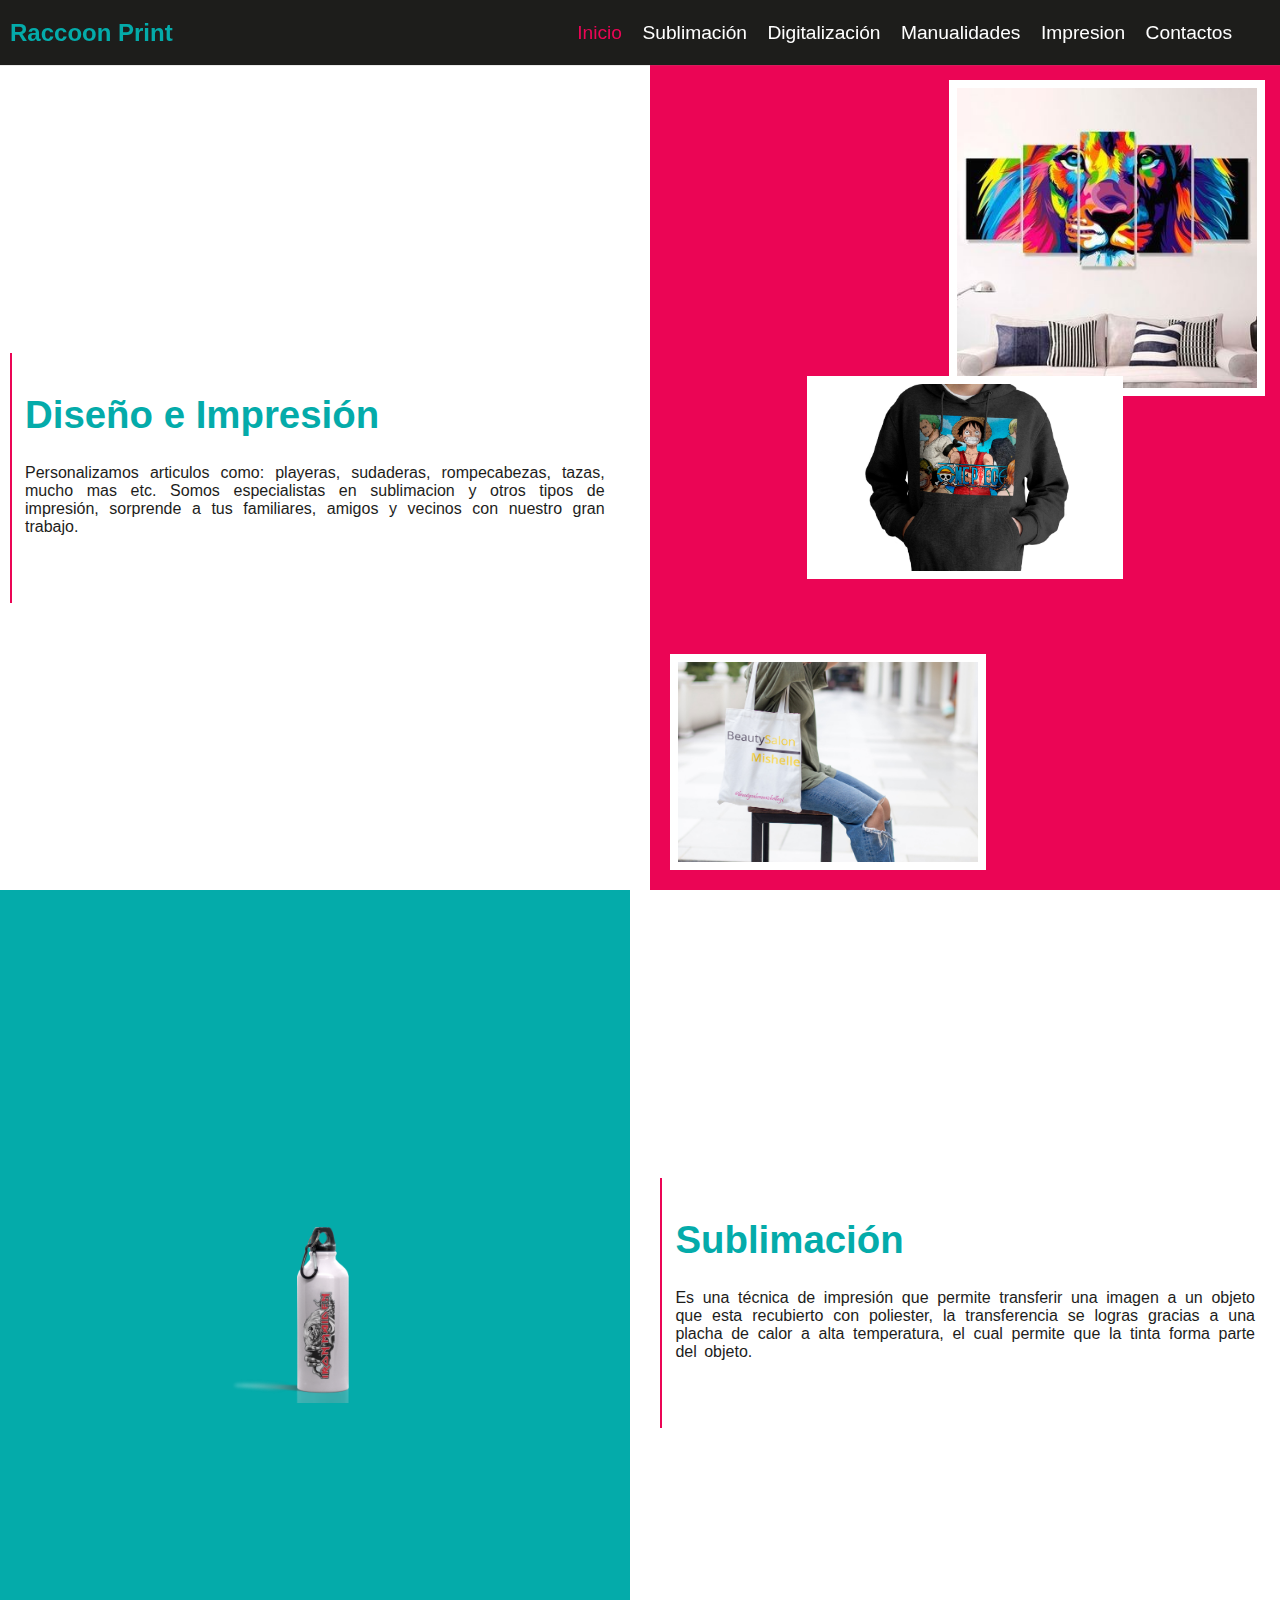
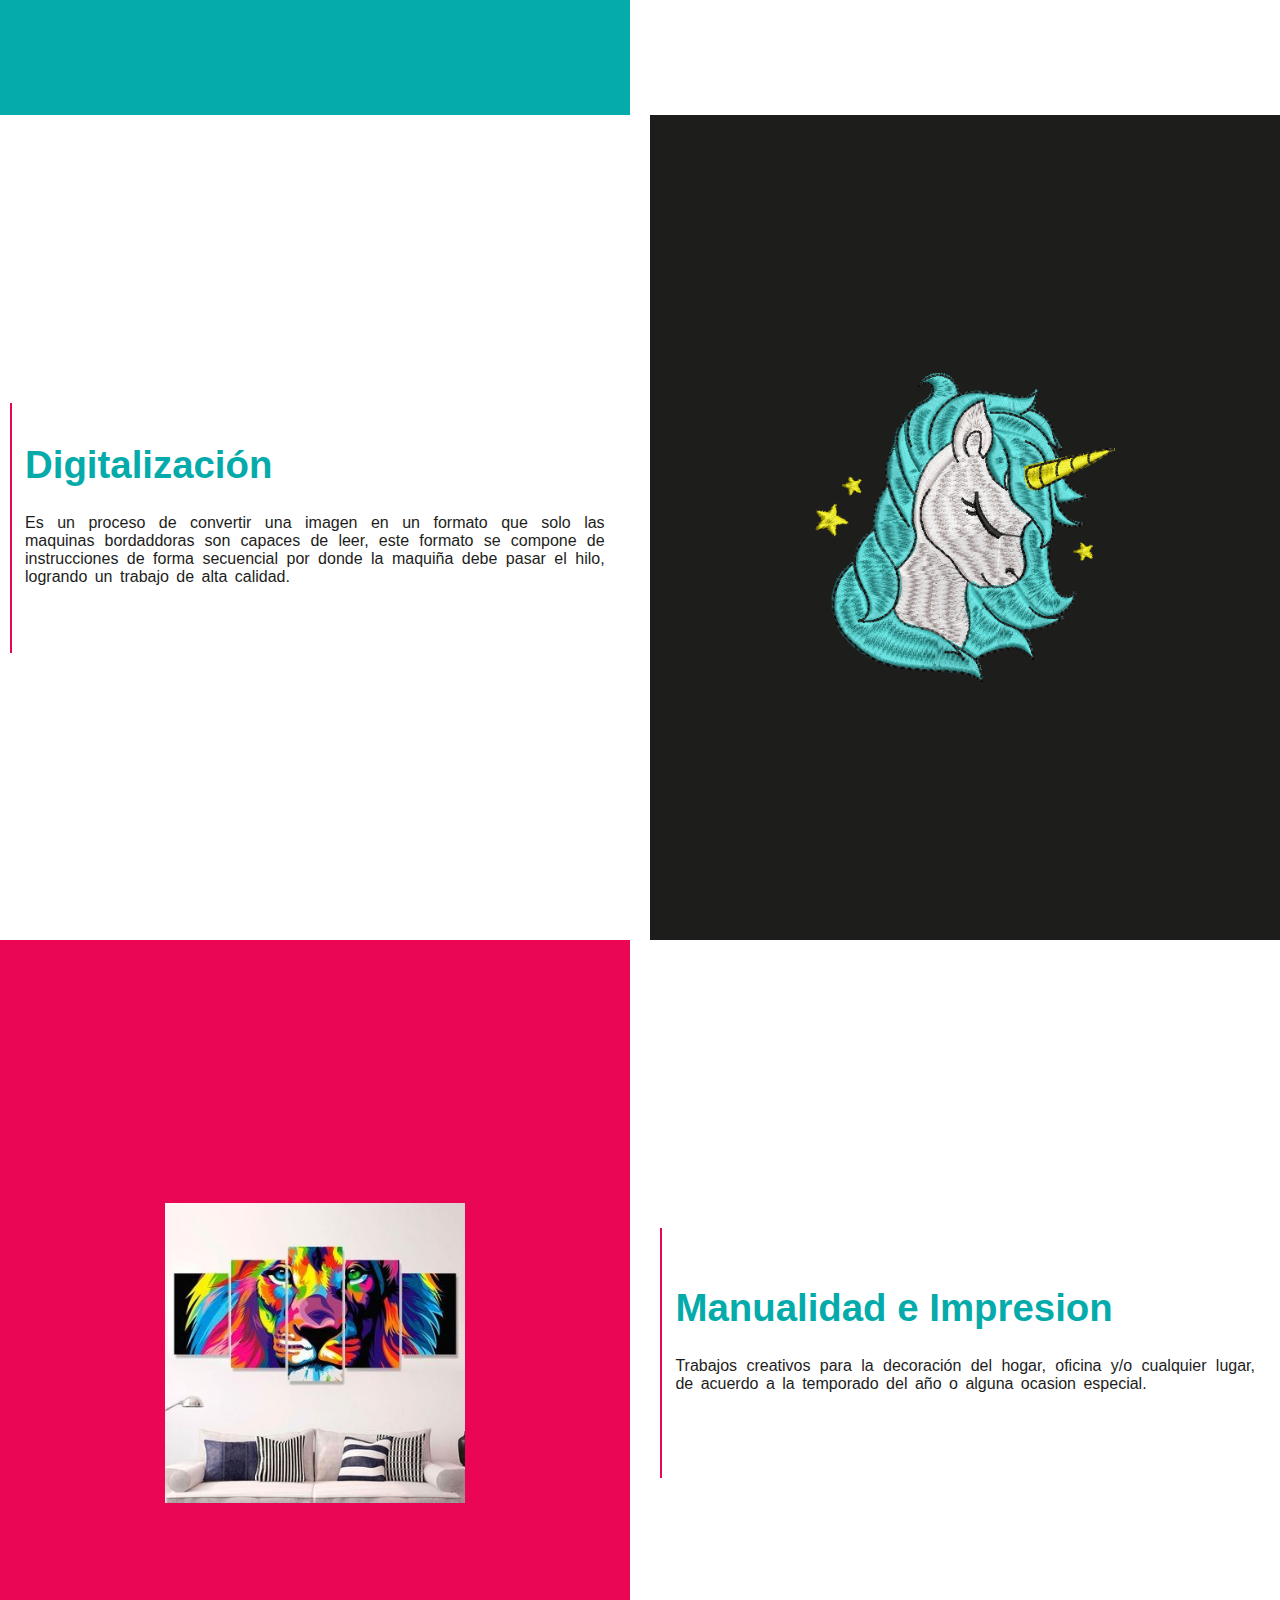
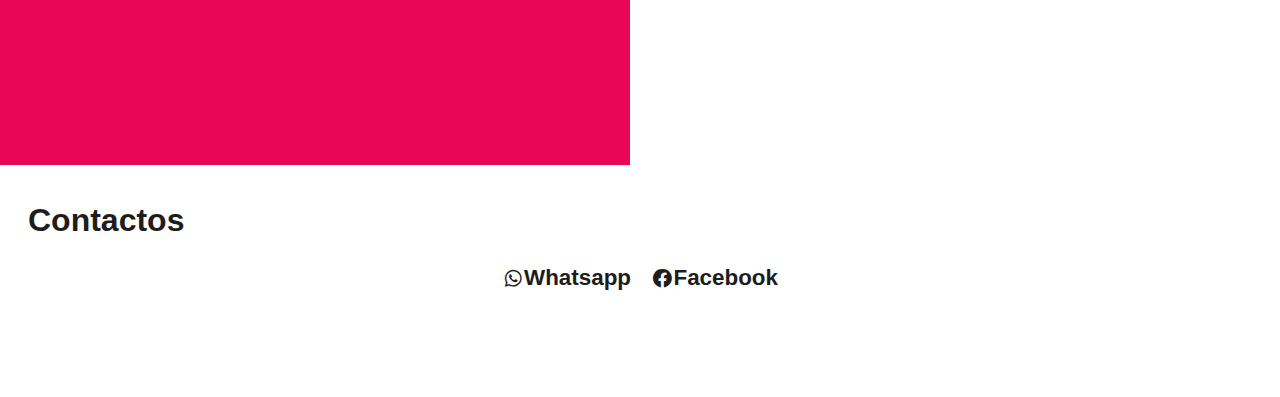
==== commit ec8f4e63: "se corrigio index" ====
--- a/index.html
+++ b/index.html
@@ -22,8 +22,8 @@
         <h2 class="header-title">Raccoon Print</h2>
       <nav class="contain-menu" >
         <ul class="menu" id="menu">
-            <li class="menu-item"><div class="icon-close" id="icon-close" ><span></span><span></span></div> </li>
-            <li class="menu-item"><a href="./index.html">Inicio</a></li>
+            <li class="menu-item "><div class="icon-close" id="icon-close" ><span></span><span></span></div> </li>
+            <li class="menu-item active"><a href="./index.html">Inicio</a></li>
             <li class="menu-item"><a href="./pages/sublimacion.html">Sublimación</a></li>
             <li class="menu-item"><a href="./pages/bordado.html">Digitalización</a></li >
             <li class="menu-item"><a href="./pages/manualidad.html">Manualidades</a></li>
@@ -58,12 +58,16 @@
     </div>
     <div class="div-der">
  
-    <div class="container-image">
+    <div class="container-image-one">
+     
+      <img class="side-image" style="--i:2" src="./assets/img/img-manualidad.jpg" alt="">
+      <img class="side-image" src="./assets/img/Mockup_Bolsa_Tela_Chica_mockupgratis.jpg" alt="">
+      <img class="side-image" src="./assets/img/Black_Hoodie_Mockuph.jpg" alt="">
+      <!--
+      <img class="side-cube" style="--i:2" src="./assets/img/mhchin_Comic_Illustrations_by_Lee_Bermejo_wonder_woman_with_rop_3f3626ec-0ccb-464b-9bf6-fefeca38a796.png" alt="">
       <img class="side-cube" style="--i:0" src="./assets/img/6e990ae5-6ec5-463e-ae3e-e872cb635278.jpg" alt="">
-      <img class="side-cube" style="--i:1" src="./assets/img/Sin nombre.png" alt="">
-      <img class="side-cube" style="--i:2" src="./assets/img/mhchin_Comic_Illustrations_by_Lee_Bermejo_wonder_woman_with_rop_3f3626ec-0ccb-464b-9bf6-fefeca38a796.png" alt="">
-    
-      </div>
+    -->  
+    </div>
 
         </div>
   </section>   
@@ -71,23 +75,67 @@
    
         <div class="div-der">
      
-        <div class="container-image">
-          <img class="side-cube" style="--i:0" src="./assets/img/6e990ae5-6ec5-463e-ae3e-e872cb635278.jpg" alt="">
-          <img class="side-cube" style="--i:1" src="./assets/img/Sin nombre.png" alt="">
+        <div class="container-image-two">
+          <img class="side-image" src="./assets/img/img-sublimacion.png" alt="">
+       <!--   <img class="side-cube" style="--i:1" src="./assets/img/Sin nombre.png" alt="">
           <img class="side-cube" style="--i:2" src="./assets/img/mhchin_Comic_Illustrations_by_Lee_Bermejo_wonder_woman_with_rop_3f3626ec-0ccb-464b-9bf6-fefeca38a796.png" alt="">
-        
+        -->
           </div>
     
             </div> <div class="div-izq">
-      <label class="title-info">Diseño e Impresión</label>
+      <label class="title-info">Sublimación</label>
     
         <p>
-          Personalizamos  articulos como: playeras, sudaderas, rompecabezas, tazas, 
-          mucho mas  etc.
-          Somos especialistas en sublimacion y otros tipos de impresión,
-          sorprende a tus familiares, amigos y vecinos con nuestro gran trabajo. </p>
+        Es una técnica de impresión que permite transferir una imagen a un objeto que esta recubierto con poliester,
+      la transferencia se logras gracias a una placha de calor a alta temperatura,  el cual permite que la tinta forma parte
+      del objeto.
+        </p>
         </div>
       </section>   
+      
+  <section class="section-info" >
+    <div class="div-izq">
+      <label class="title-info">Digitalización</label>
+    
+        <p>
+        Es un proceso de convertir una imagen en un formato que solo las maquinas bordaddoras son capaces de leer, este 
+        formato se compone de instrucciones de forma secuencial por donde la maquiña debe pasar el hilo, logrando un trabajo
+        de alta calidad. 
+        </p>
+        </div>
+        <div class="div-der">
+     
+        <div class="container-image-three">
+          
+          <img class="side-image" style="--i:2" src="./assets/img/UNICORNIOC.PNG" alt="">
+          <!--
+          <img class="side-cube" style="--i:0" src="./assets/img/6e990ae5-6ec5-463e-ae3e-e872cb635278.jpg" alt="">  
+       <img class="side-image" style="--i:1" src="./assets/img/Sin nombre.png" alt="">
+        -->  
+        </div>
+    
+            </div>
+      </section>  
+      <section class="section-info" >
+   
+        <div class="div-der">
+     
+        <div class="container-image-four">
+          <img class="side-image" src="./assets/img/img-manualidad.jpg" alt="">
+       <!--   <img class="side-cube" style="--i:1" src="./assets/img/Sin nombre.png" alt="">
+          <img class="side-cube" style="--i:2" src="./assets/img/mhchin_Comic_Illustrations_by_Lee_Bermejo_wonder_woman_with_rop_3f3626ec-0ccb-464b-9bf6-fefeca38a796.png" alt="">
+        -->
+          </div>
+    
+            </div> <div class="div-izq">
+      <label class="title-info">Manualidad e Impresion</label>
+    
+        <p>
+        Trabajos creativos para la decoración del hogar, oficina y/o cualquier lugar, de acuerdo a la temporado del año o alguna ocasion especial.
+
+        </p>
+        </div>
+      </section>    
  <!--
   <div class="contain-name">
     <label for="title" class="name">RACCOON PRINT</label>
--- a/css/index.css
+++ b/css/index.css
@@ -15,6 +15,7 @@
 overflow-x: hidden;
  font-weight: normal;
  color: var(--text);
+ scroll-behavior: smooth;
 }
  
 
@@ -29,7 +30,7 @@
    background-color: var(--text);
     
     top: 0;
-    
+    height: 65px;
     display: flex;
     flex-direction: row;
     align-items: center;
@@ -85,7 +86,9 @@
     font-size: 1.2rem;
     color: var(--primary);
 }
-
+.active a{
+    color: var(--acent);
+   }
 .open{ 
     visibility: visible !important;
   
@@ -137,7 +140,7 @@
         
         }
     
-   
+
 .icon-close{
     display: flex;
     flex-direction: column;
@@ -205,14 +208,19 @@
 }
 .div-secction{
 
- 
+ /*
  
  display: grid;
  place-items: center;
- grid-template-rows: 60px;/**repeat(auto-fill, minmax(min(100%, 150px), 1fr));*/
+ grid-template-rows: 60px;*repeat(auto-fill, minmax(min(100%, 150px), 1fr));*
 grid-template-columns: repeat(auto-fill, minmax(min(100%, 300px),1fr));   
 
-gap: 8px; 
+gap: 8px; */
+display: flex;
+flex-direction: row;
+flex-wrap: wrap;
+justify-content: space-around;
+align-items: center;
    
 }
 
@@ -221,7 +229,7 @@
   width: 300px;
   }
   .title-secction{
-    font-size: 1.2rem;
+    font-size: 1rem;
     font-weight: 500;
 
   }
@@ -265,13 +273,13 @@
       cursor: pointer;
   }
   .txtBuscar:focus{
-      border: 2px solid #999999;
-      box-shadow: 0px 0px 15px #999999;
+      border: 2px solid #c9c9c9;
+      box-shadow: 0px 0px 15px #c9c9c9;
       color: #999999;
       
   } 
   .txtBuscar:focus ~ i {
-      color: #999999;;
+      color: #999999;
   /* text-shadow: 0px 0px 10px #5fd3f0;*/
   
   }
@@ -308,6 +316,7 @@
     width: 100%;
     display: grid;
     place-items: center;
+    overflow: hidden;
 }
 
 .div-detail{
@@ -318,7 +327,7 @@
     background-color: #f5f5f5;
 }
 .div-image  img{
-    height: 175px;
+    height: 190px;
 
     width: auto;
 }
@@ -472,8 +481,9 @@
   /*  background-image: linear-gradient(0deg, var(--secondary),#ffffffee),url("../assets/img/logoname.png");
     color: var(--primary);*/
 
- padding:  10px;
+
     position: relative;  
+
 }
 
 
@@ -483,9 +493,9 @@
 display: flex;
 flex-direction: row;
 flex-wrap: wrap;
-border-bottom: 1.2px solid var(--border-section);
-
-    /*  
+
+
+    /*  border-bottom: 1.2px solid var(--border-section);
     background-repeat: no-repeat;
     background-clip: content-box;
     background-position: center;
@@ -504,7 +514,8 @@
    flex-grow: 1;
     align-items: center;
     gap: 1px;
-height: 500px;
+height:calc( 100vh  - 75px);
+
 
 }
 
@@ -518,7 +529,8 @@
     width: 300px;
     flex-grow: 1;
 position: relative;
-height: 500px;
+height:calc( 100vh  - 75px);
+
 
 }
 .div-izq::after{
@@ -527,9 +539,9 @@
 height: 250px;
 background-color: var(--acent);
 position: absolute;
-left: 0;
-}
-.container-image{
+left: 10px;
+}
+.container-image-one{
     width: 100%;
     height: 100%; 
     display: flex;
@@ -538,7 +550,65 @@
 align-items: center;
 justify-content: center;
 position: relative;
-}
+background-color: var(--acent);
+}
+
+.container-image-one img{
+    position: absolute;
+    border: 8px solid var(--primary);
+}
+.container-image-one img:nth-child(1){
+    position: absolute;
+    top: 15px;
+    right: 15px;
+ 
+}
+.container-image-one img:nth-child(2){
+    position: absolute;
+    left:20px;
+    bottom:20px;
+
+}
+
+.container-image-two{
+    width: 100%;
+    height: 100%; 
+    display: flex;
+flex-direction: row;
+overflow: hidden;
+align-items: center;
+justify-content: center;
+position: relative;
+background-color: var(--secondary);
+}
+.container-image-three{
+    width: 100%;
+    height: 100%; 
+    display: flex;
+flex-direction: row;
+overflow: hidden;
+align-items: center;
+justify-content: center;
+position: relative;
+background-color: var(--text);
+}
+.container-image-four{
+    width: 100%;
+    height: 100%; 
+    display: flex;
+flex-direction: row;
+overflow: hidden;
+align-items: center;
+justify-content: center;
+position: relative;
+background-color: var(--acent);
+}
+.side-image{
+    width: 300px;
+    height: auto;
+}
+
+/*
 .side-cube {
 width: calc(100% / 3);
 
@@ -579,7 +649,7 @@
             
            height: 250px;}
     
-}
+}*/
 /*===============================================estilos giratorios de 3d de las imagenes ==============================================================*/
 /*
 .container-cube{
@@ -835,9 +905,9 @@
   }
 
   .section-info p{
-    font-size: 1.2rem;    
+
     padding: 10px 25px;   
-    letter-spacing: 1px;
+   
     word-spacing: 3px;
     text-align: justify;
 }
@@ -942,7 +1012,7 @@
     display: inline-flex;
     justify-content: center;
     align-items: center;
-    font-size: 1.2rem;
+    font-size: 1.4rem;
     font-weight: 600;
     text-decoration: none;
     padding: 4px 8px;
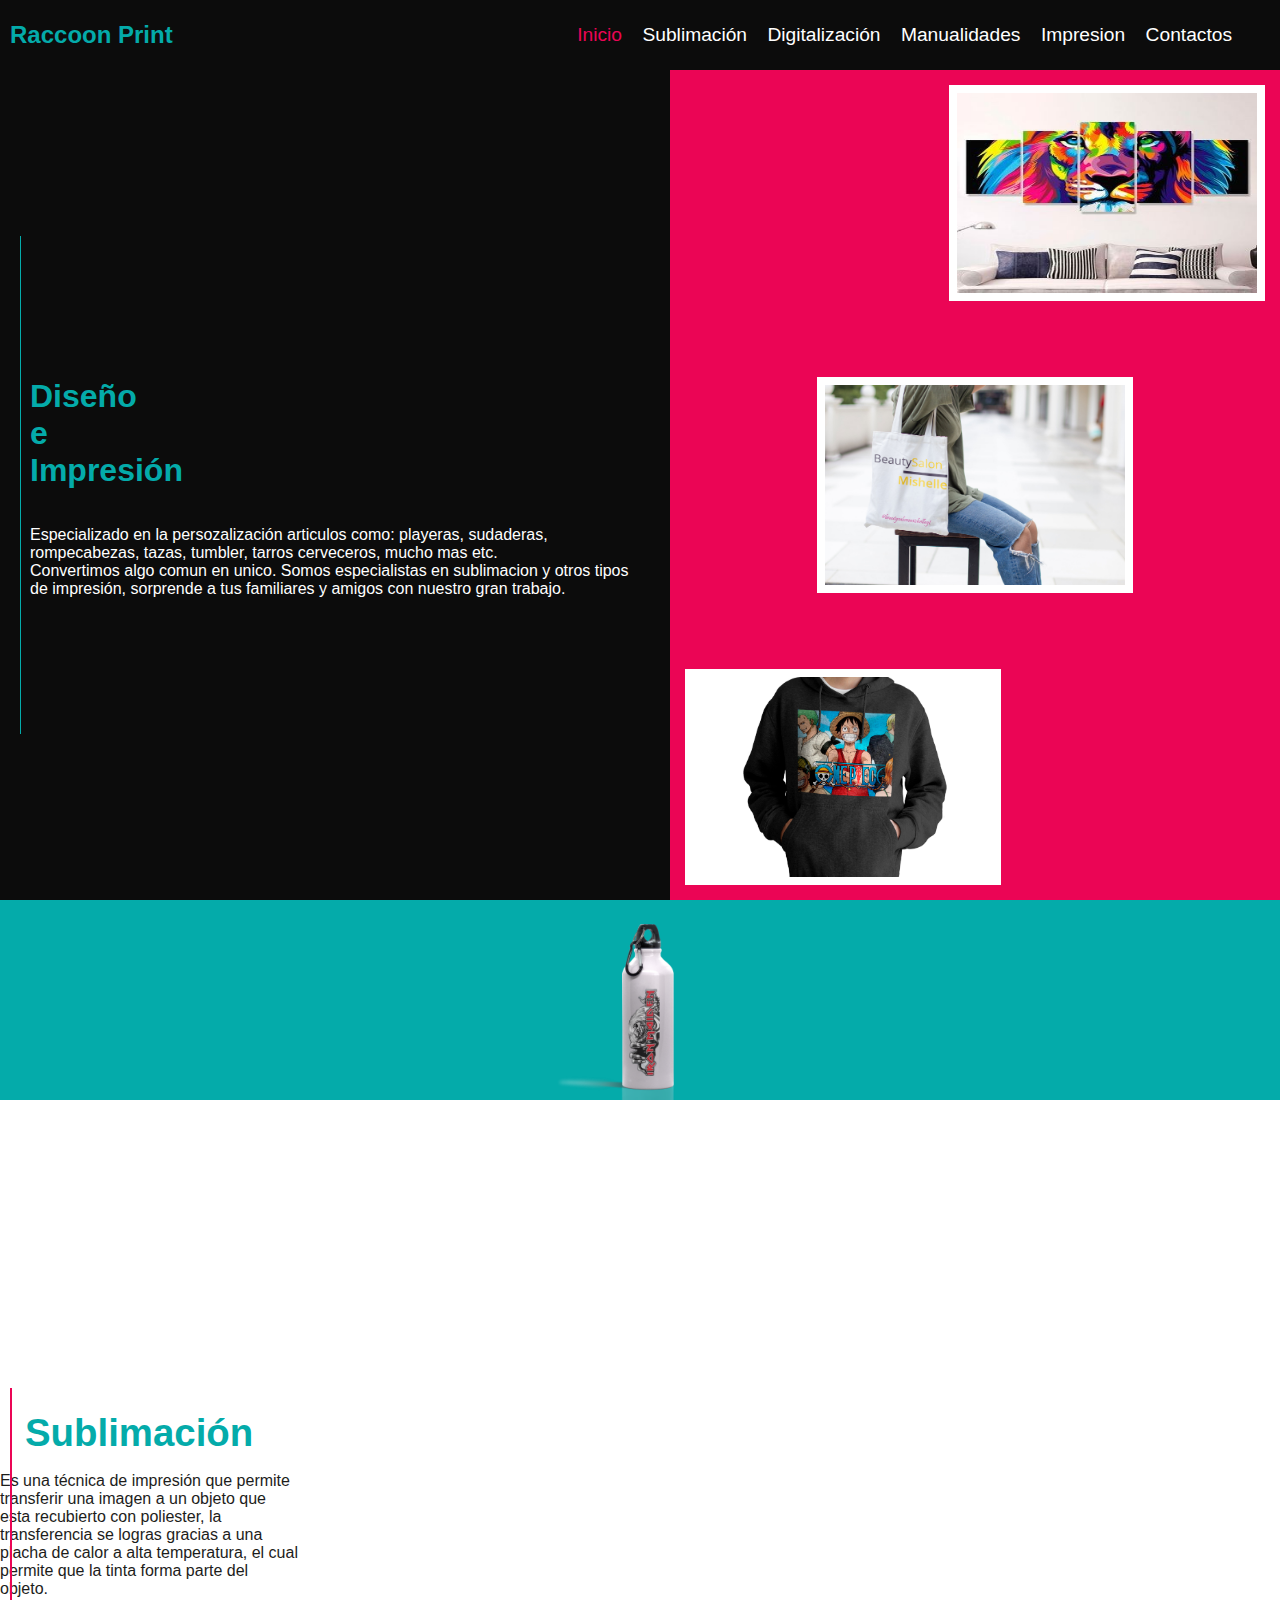
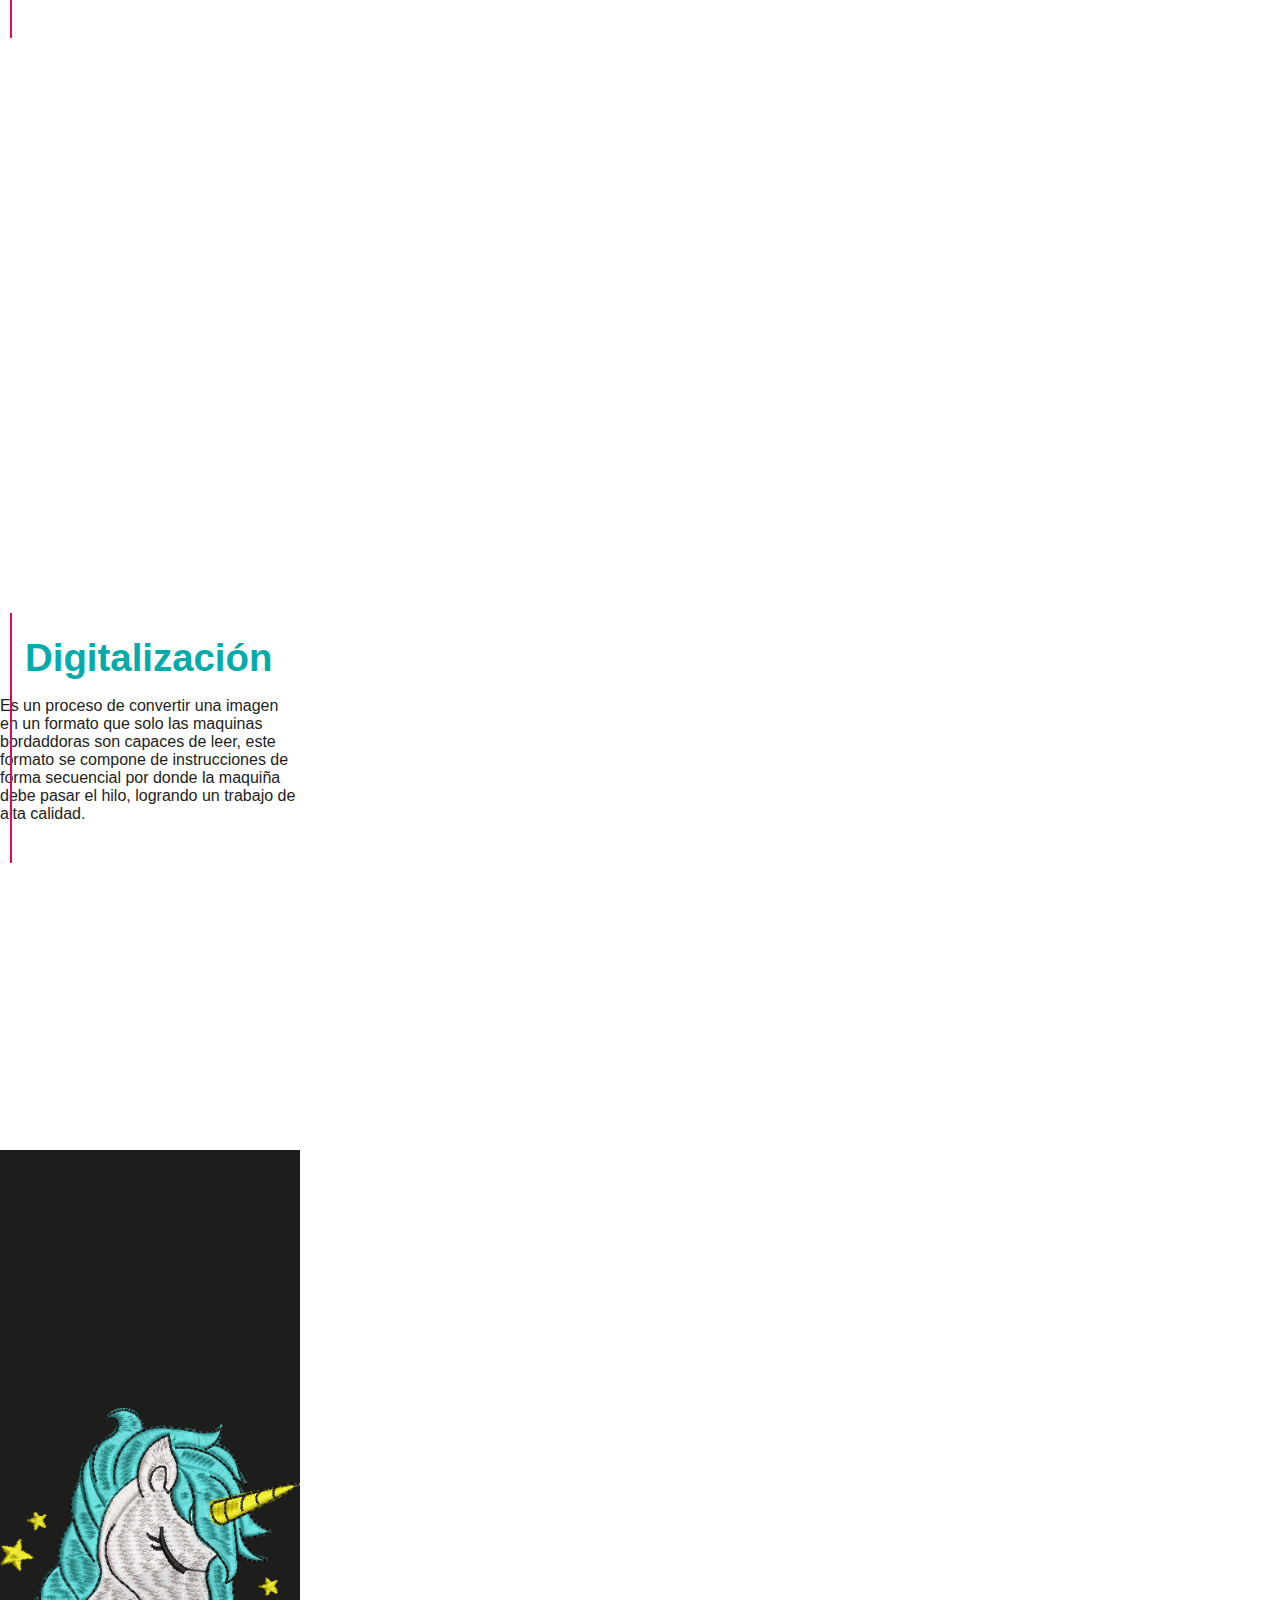
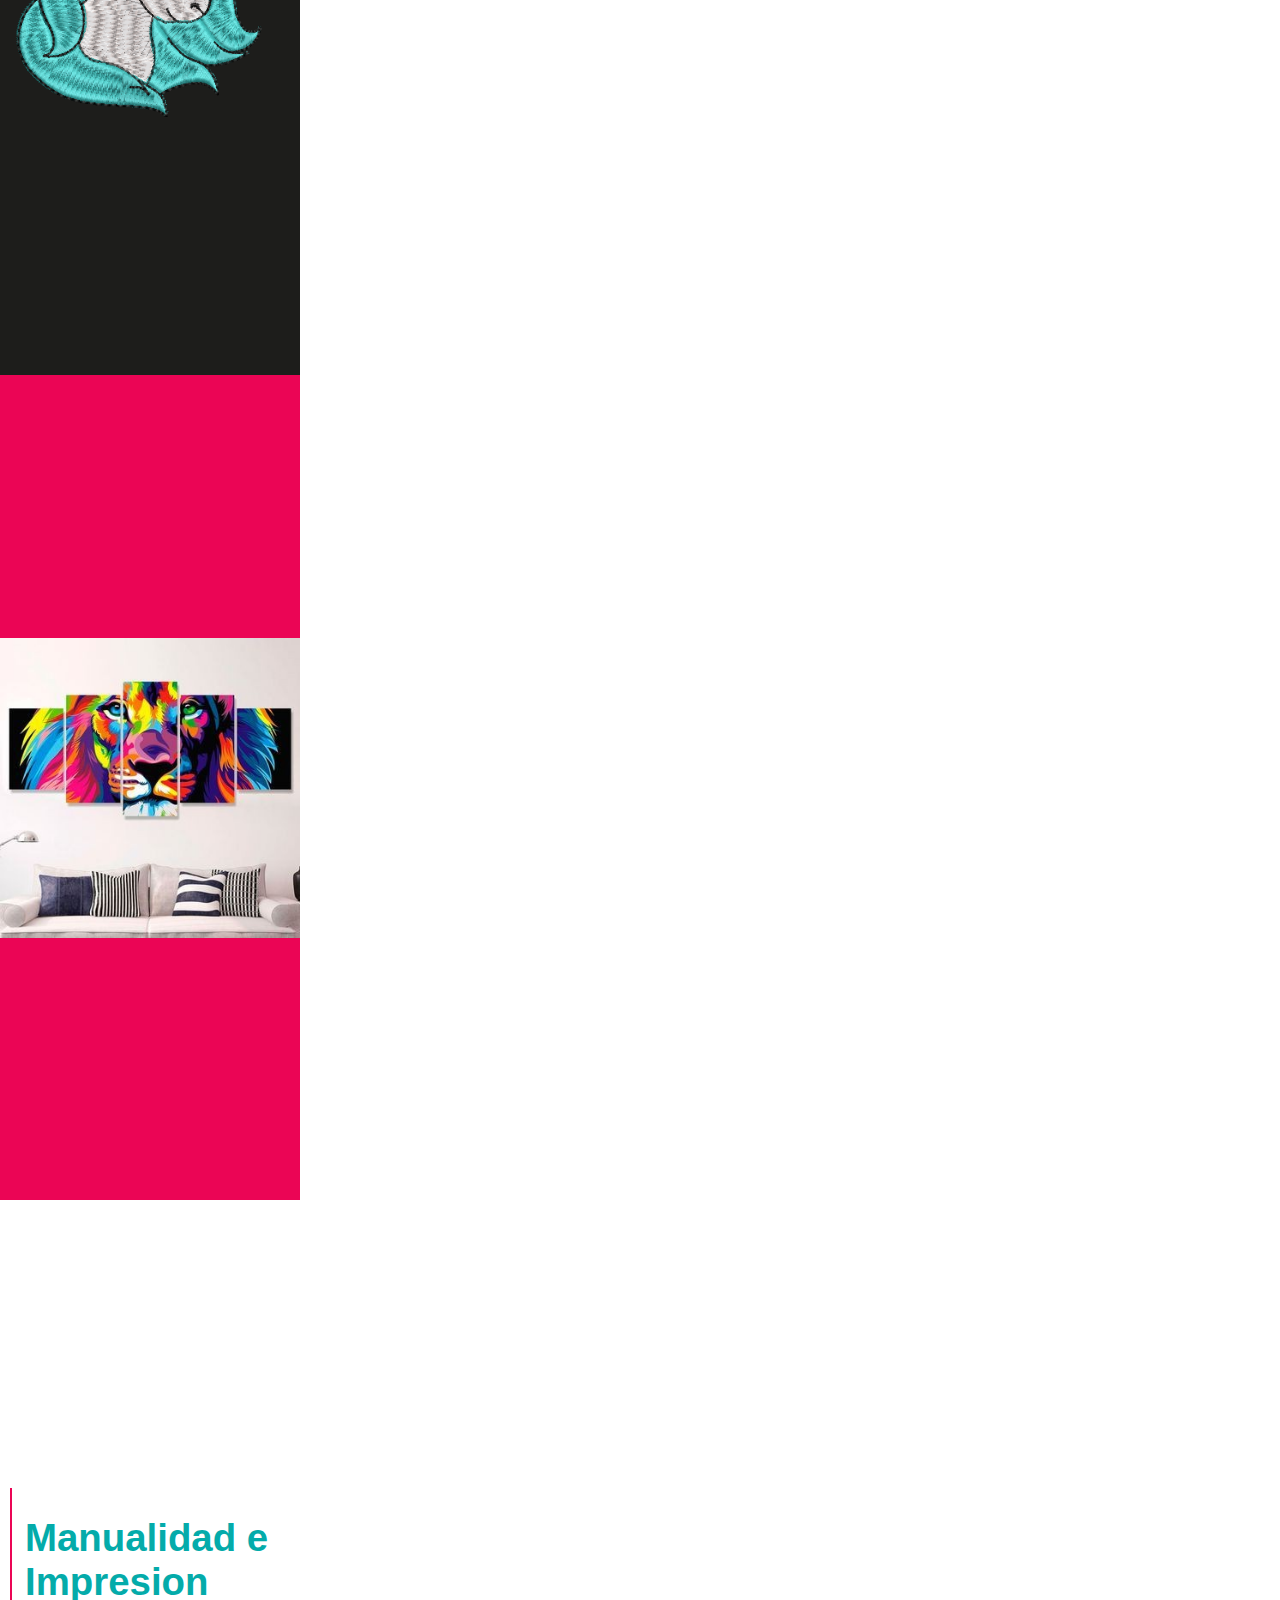
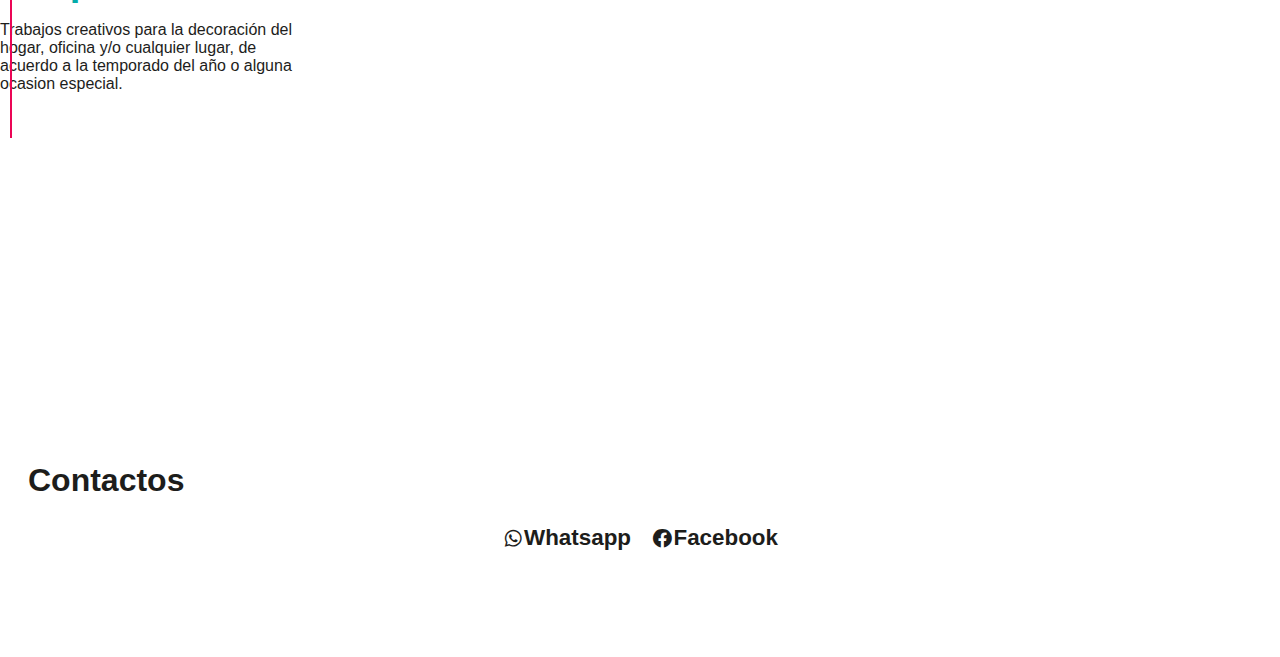
==== commit 0ec6a112: "add css index" ====
--- a/index.html
+++ b/index.html
@@ -46,17 +46,18 @@
       </header>
 <div class="contain-info"> 
  
-  <section class="section-info" >
-<div class="div-izq">
-  <label class="title-info">Diseño e Impresión</label>
+  <section class="section-information" >
+<div class="info-desc" >
+  <h1 >Diseño <br> e <br> Impresión</h1>
 
     <p>
-      Personalizamos  articulos como: playeras, sudaderas, rompecabezas, tazas, 
-      mucho mas  etc.
+      Especializado en la persozalización articulos como: playeras, sudaderas, rompecabezas, tazas, tumbler, tarros cerveceros,
+      mucho mas  etc.<br> Convertimos algo comun en unico.
       Somos especialistas en sublimacion y otros tipos de impresión,
-      sorprende a tus familiares, amigos y vecinos con nuestro gran trabajo. </p>
+      sorprende a tus familiares y amigos  con nuestro gran trabajo.  </p>
     </div>
-    <div class="div-der">
+
+    <div class="info-imgs">
  
     <div class="container-image-one">
      
@@ -71,9 +72,9 @@
 
         </div>
   </section>   
-  <section class="section-info" >
+  <section class="section-sublimation" >
    
-        <div class="div-der">
+        <div class="desc-sublimation">
      
         <div class="container-image-two">
           <img class="side-image" src="./assets/img/img-sublimacion.png" alt="">
@@ -93,7 +94,7 @@
         </div>
       </section>   
       
-  <section class="section-info" >
+  <section class="section-digitization" >
     <div class="div-izq">
       <label class="title-info">Digitalización</label>
     
@@ -116,7 +117,7 @@
     
             </div>
       </section>  
-      <section class="section-info" >
+      <section class="section-craft" >
    
         <div class="div-der">
      
--- a/css/index.css
+++ b/css/index.css
@@ -27,15 +27,15 @@
 
     width: 100vw;
     z-index: 1;
-   background-color: var(--text);
+   background-color: var(--header);
     
     top: 0;
-    height: 65px;
+    height: var(--height-header);
     display: flex;
     flex-direction: row;
     align-items: center;
  justify-content: space-between;
-   box-shadow: 0px 0px 1px #8a8a8a;
+  
 
 
 }
@@ -64,12 +64,12 @@
      width: 25px;
      height: 5px;
      border-radius: 20px;
-     background-color: #a09f9f;
+     background-color: #a09f9f
  }
 
 .menu{
 list-style: none;
-background-color: var(--text);
+background-color: var(--header);
 }
 
 
@@ -208,17 +208,9 @@
 }
 .div-secction{
 
- /*
- 
- display: grid;
- place-items: center;
- grid-template-rows: 60px;*repeat(auto-fill, minmax(min(100%, 150px), 1fr));*
-grid-template-columns: repeat(auto-fill, minmax(min(100%, 300px),1fr));   
-
-gap: 8px; */
 display: flex;
 flex-direction: row;
-flex-wrap: wrap;
+flex-wrap: wrap-reverse;
 justify-content: space-around;
 align-items: center;
    
@@ -492,18 +484,126 @@
     gap: 1.3rem;
 display: flex;
 flex-direction: row;
-flex-wrap: wrap;
-
-
-    /*  border-bottom: 1.2px solid var(--border-section);
-    background-repeat: no-repeat;
-    background-clip: content-box;
-    background-position: center;
-    overflow-x: hidden;  grid-auto-rows: 500px;
-    grid-template-columns: repeat(auto-fill, minmax(min(100%,450px), 1fr));
-    -webkit-backdrop-filter: blur(10px);
-    backdrop-filter: blur(10px);
-    background-color: #92929252;*/
+flex-wrap: wrap-reverse;
+}
+/**section information*/
+.section-information{
+    display: flex;
+    flex-wrap: wrap-reverse;
+    flex-direction: row;
+  
+}
+.info-desc{
+    display: flex;
+    flex-direction: column;
+    width: 300px;
+    background-color: var(--header);
+    flex-grow: 1;
+    position: relative;
+    justify-content: center;
+   
+    padding: 0px 30px;
+    height: calc(100vh - var(--height-header));
+}
+.info-desc::before{
+    content: " ";
+    width: 1px;
+    background-color: var(--secondary);
+    position: absolute;
+   left: 20px;
+   top: 20%;
+    height: 60%;
+}
+.info-desc h1{
+    font-size: 2rem;
+    color: var(--secondary);
+}
+.info-desc p{
+    color: var(--primary);
+}
+.info-imgs{
+    width: 300px;
+    flex-grow: 1;
+    height: calc(100vh - var(--height-header));
+    position: relative;
+}
+.container-image-one{
+    width: 100%;
+    height: 100%; 
+    display: flex;
+flex-direction: row;
+overflow: hidden;
+align-items: center;
+justify-content: center;
+position: relative;
+background-color: var(--acent);
+}
+
+.container-image-one img{
+    position: absolute;
+    border: 8px solid var(--primary);
+    width: 300px;
+    height: 200px;
+    
+}
+.container-image-one img:nth-child(1){
+    position: absolute;
+    top: 15px;
+    right: 15px;
+ 
+}
+.container-image-one img:nth-child(2){
+    position: absolute;
+  
+ 
+}
+.container-image-one img:nth-child(3){
+    position: absolute;
+    left:15px;
+    bottom:15px;
+
+}
+/**section sublimation*/
+.section-sublimation{
+    
+}
+
+.container-image-two{
+    width: 100%;
+    height: 100%; 
+    display: flex;
+flex-direction: row;
+overflow: hidden;
+align-items: center;
+justify-content: center;
+position: relative;
+background-color: var(--secondary);
+}
+.container-image-three{
+    width: 100%;
+    height: 100%; 
+    display: flex;
+flex-direction: row;
+overflow: hidden;
+align-items: center;
+justify-content: center;
+position: relative;
+background-color: var(--text);
+}
+.container-image-four{
+    width: 100%;
+    height: 100%; 
+    display: flex;
+flex-direction: row;
+overflow: hidden;
+align-items: center;
+justify-content: center;
+position: relative;
+background-color: var(--acent);
+}
+.side-image{
+    width: 300px;
+    height: auto;
 }
 
 .div-der{
@@ -541,73 +641,6 @@
 position: absolute;
 left: 10px;
 }
-.container-image-one{
-    width: 100%;
-    height: 100%; 
-    display: flex;
-flex-direction: row;
-overflow: hidden;
-align-items: center;
-justify-content: center;
-position: relative;
-background-color: var(--acent);
-}
-
-.container-image-one img{
-    position: absolute;
-    border: 8px solid var(--primary);
-}
-.container-image-one img:nth-child(1){
-    position: absolute;
-    top: 15px;
-    right: 15px;
- 
-}
-.container-image-one img:nth-child(2){
-    position: absolute;
-    left:20px;
-    bottom:20px;
-
-}
-
-.container-image-two{
-    width: 100%;
-    height: 100%; 
-    display: flex;
-flex-direction: row;
-overflow: hidden;
-align-items: center;
-justify-content: center;
-position: relative;
-background-color: var(--secondary);
-}
-.container-image-three{
-    width: 100%;
-    height: 100%; 
-    display: flex;
-flex-direction: row;
-overflow: hidden;
-align-items: center;
-justify-content: center;
-position: relative;
-background-color: var(--text);
-}
-.container-image-four{
-    width: 100%;
-    height: 100%; 
-    display: flex;
-flex-direction: row;
-overflow: hidden;
-align-items: center;
-justify-content: center;
-position: relative;
-background-color: var(--acent);
-}
-.side-image{
-    width: 300px;
-    height: auto;
-}
-
 /*
 .side-cube {
 width: calc(100% / 3);
